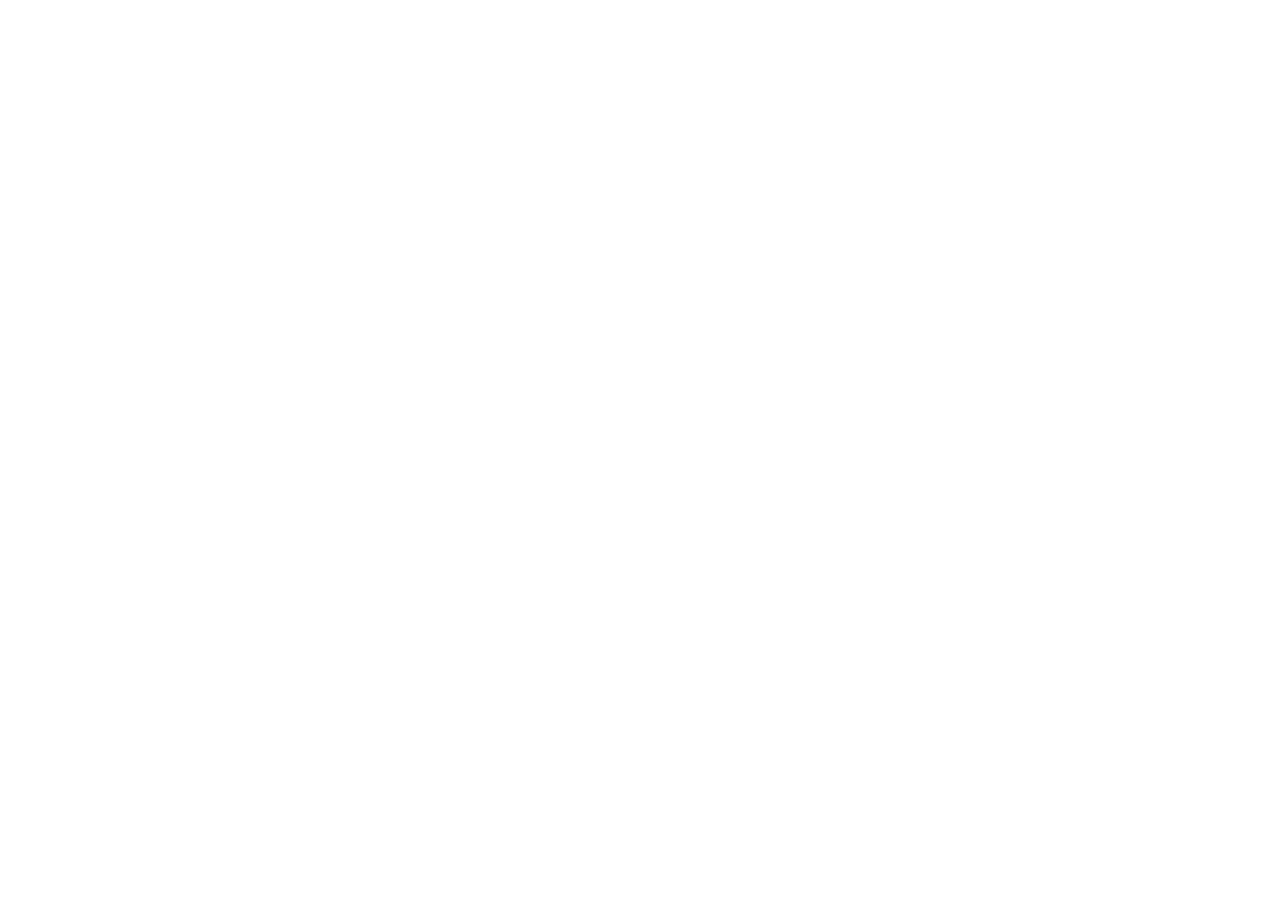
==== html/index.html @ 3c963a7b "start new project" ====
<!doctype html>
<html lang="en">
<head>
    <meta charset="UTF-8">
    <meta name="viewport"
          content="width=device-width, user-scalable=no, initial-scale=1.0, maximum-scale=1.0, minimum-scale=1.0">
    <meta http-equiv="X-UA-Compatible" content="ie=edge">
    <title>New pages</title>
    <link rel="stylesheet" href="../css/style.css">
</head>
<body>

</body>
</html>
---- css/style.css ----
*,
*::before,
*::after {
  box-sizing: border-box;
}

ul[class],
ol[class] {
  padding: 0;
}

body,
h1,
h2,
h3,
h4,
p,
ul[class],
ol[class],
li,
figure,
figcaption,
blockquote,
dl,
dd {
  margin: 0;
}

body {
  min-height: 100vh;
  scroll-behavior: smooth;
  text-rendering: optimizeSpeed;
  line-height: 1.5;
}

ul[class],
ol[class] {
  list-style: none;
}

a:not([class]) {
  text-decoration-skip-ink: auto;
}

img {
  max-width: 100%;
  display: block;
}

article > * + * {
  margin-top: 1em;
}

input,
button,
textarea,
select {
  font: inherit;
}

@media (prefers-reduced-motion: reduce) {
  * {
    animation-duration: 0.01ms !important;
    animation-iteration-count: 1 !important;
    transition-duration: 0.01ms !important;
    scroll-behavior: auto !important;
  }
}
.container {
  max-width: 1235px;
  padding: 0 15px;
}

/*# sourceMappingURL=style.css.map */
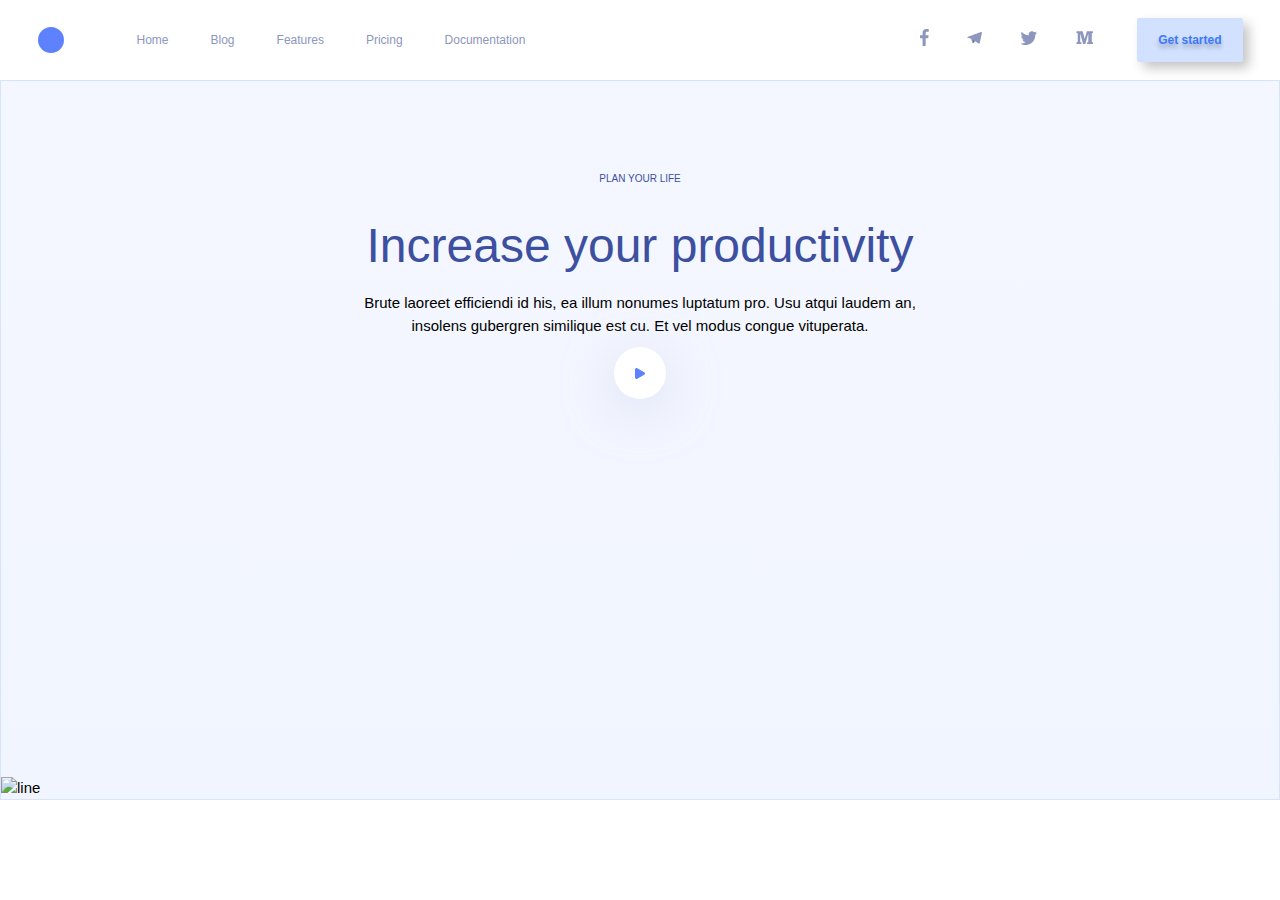
==== commit 7dff1744: "update first section" ====
--- a/html/index.html
+++ b/html/index.html
@@ -9,6 +9,113 @@
     <link rel="stylesheet" href="../css/style.css">
 </head>
 <body>
+<header class="header">
+    <div class="container-lg">
+        <div class="row">
+            <div class="col header__navigation d-flex align-items-center">
+                <div class="header__navigation-logo d-flex align-items-center">
+                    <a href="#"></a>
+                </div>
+                <label for="media-menu-btn"> <a class="burger">Menu click</a></label>
+                <input class="header__media-menu-btn" id="media-menu-btn" type="checkbox">
+                <nav>
+                    <ul class="header__navigation-list d-flex">
+                        <li><a href="#" class="header__navigation-link">Home</a></li>
+                        <li><a href="#" class="header__navigation-link">Blog</a></li>
+                        <li><a href="#" class="header__navigation-link">Features</a></li>
+                        <li><a href="#" class="header__navigation-link">Pricing</a></li>
+                        <li><a href="#" class="header__navigation-link">Documentation</a></li>
+                        <li class="hidden-desktop header__navigation-link"><a href="#">Get started</a></li>
+                    </ul>
+                </nav>
+            </div>
+            <div class="col header__social d-flex justify-content-end align-items-center">
+                <div class="header__social-icons">
+                    <ul class="d-flex align-items-center">
+                        <li>
+                            <a href="#">
+                                <svg width="9" height="17" viewBox="0 0 9 17" fill="none"
+                                     xmlns="http://www.w3.org/2000/svg">
+                                    <path d="M5.65597 17V9.24548H8.22501L8.60969 6.2234H5.65597V4.294C5.65597 3.41904 5.89578 2.82278 7.13417 2.82278L8.71368 2.82208V0.119112C8.44051 0.0822826 7.5029 -1.65981e-08 6.41206 -1.65981e-08C4.13475 -1.65981e-08 2.57564 1.40836 2.57564 3.9947V6.2234H-2.3404e-08V9.24548H2.57564V17H5.65597Z"
+                                          fill="currentColor"/>
+                                </svg>
+                            </a>
+                        </li>
+                        <li>
+                            <a href="#">
+                                <svg width="15" height="13" viewBox="0 0 15 13" fill="none"
+                                     xmlns="http://www.w3.org/2000/svg">
+                                    <path d="M5.81972 12.0232C5.38191 12.0232 5.4563 11.8651 5.3053 11.4664L4.01782 7.41344L13.9283 1.78983"
+                                          fill="currentColor"/>
+                                    <path d="M5.81982 12.0232C6.15768 12.0232 6.30696 11.8754 6.49554 11.7L8.29744 10.0241L6.04979 8.72772"
+                                          fill="#70788E"/>
+                                    <path d="M6.04945 8.72806L11.4957 12.5768C12.1172 12.9048 12.5657 12.735 12.7205 12.0249L14.9374 2.03246C15.1644 1.16206 14.5906 0.76729 13.996 1.02547L0.978404 5.82666C0.0898302 6.16756 0.0950105 6.64173 0.816436 6.85301L4.15705 7.85032L11.8909 3.18335C12.256 2.97158 12.5911 3.08543 12.3161 3.31891"
+                                          fill="currentColor"/>
+                                </svg>
+                            </a>
+                        </li>
+                        <li>
+                            <a href="#">
+                                <svg width="18" height="14" viewBox="0 0 18 14" fill="none"
+                                     xmlns="http://www.w3.org/2000/svg">
+                                    <path fill-rule="evenodd" clip-rule="evenodd"
+                                          d="M17.0328 1.84041C16.4253 2.11761 15.7726 2.30417 15.0877 2.38898C15.7868 1.95807 16.3239 1.27594 16.5767 0.46342C15.9222 0.862259 15.1973 1.15191 14.4257 1.308C13.8081 0.631966 12.9276 0.210602 11.9535 0.210602C10.0832 0.210602 8.56631 1.76885 8.56631 3.69017C8.56631 3.96313 8.59598 4.22867 8.65402 4.48334C5.83853 4.33759 3.3424 2.95159 1.67204 0.847419C1.38053 1.36154 1.2135 1.95887 1.2135 2.59648C1.2135 3.80359 1.81147 4.86853 2.72005 5.49303C2.16541 5.47448 1.64276 5.31812 1.18615 5.05709V5.10081C1.18615 6.7876 2.35476 8.19347 3.90258 8.51347C3.61882 8.59297 3.31957 8.63537 3.01181 8.63537C2.79357 8.63537 2.581 8.61417 2.37462 8.57309C2.80543 9.95591 4.05659 10.9619 5.53864 10.99C4.37931 11.9228 2.91868 12.4793 1.33113 12.4793C1.05768 12.4793 0.788618 12.4634 0.523682 12.4308C2.02249 13.4183 3.80327 13.9944 5.71599 13.9944C11.946 13.9944 15.3531 8.69155 15.3531 4.09365C15.3531 3.94259 15.3498 3.79286 15.3433 3.64313C16.0053 3.15286 16.5798 2.53937 17.0338 1.84107"
+                                          fill="currentColor"/>
+                                </svg>
+                            </a>
+                        </li>
+                        <li>
+                            <a href="#">
+                                <svg width="17" height="14" viewBox="0 0 17 14" fill="none"
+                                     xmlns="http://www.w3.org/2000/svg">
+                                    <path d="M17.0001 2.10651H16.3472C16.1047 2.10651 15.7619 2.45072 15.7619 2.67109V10.6583C15.7619 10.8789 16.1047 11.1796 16.3472 11.1796H17.0001V13.0755H11.084V11.1796H12.3223V2.78361H12.2616L9.36999 13.0755H7.13129L4.277 2.78361H4.20477V11.1796H5.44303V13.0755H0.48999V11.1796H1.12422C1.38542 11.1796 1.72825 10.8789 1.72825 10.6583V2.67109C1.72825 2.45072 1.38542 2.10651 1.12422 2.10651H0.48999V0.210635H6.68355L8.717 7.65872H8.77295L10.8252 0.210635H17.0001V2.10651Z"
+                                          fill="currentColor"/>
+                                </svg>
+                            </a>
+                        </li>
+                    </ul>
+                </div>
+                <div class="header__social-cta">
+                    <a href="#">Get started</a>
+                </div>
+            </div>
+        </div>
+    </div>
+</header>
+<main>
+    <section class="chart">
+        <div class="chart__clouds-bg">
+            <div class="container-lg-x">
+                <div class="container-sm ">
+                    <div class="row">
+                        <div class="col d-flex flex-direction-colum align-items-center">
+                        <h3 class="chart__description">PLAN YOUR LIFE</h3>
+                        <h1 class="chart__title"><span class="chart__title-span">Increase your </span>productivity</h1>
+                        <p class="chart__description-text">Brute laoreet efficiendi id his, ea illum nonumes luptatum pro. Usu atqui laudem an, insolens
+                            gubergren similique est cu. Et vel modus congue vituperata.</p>
+                        <a href="#" class="row chart__button-play justify-content-center">
+                            <svg width="10" height="11" viewBox="0 0 10 11" fill="none"
+                                 xmlns="http://www.w3.org/2000/svg">
+                                <path d="M9.23077 4.17675C10.2564 4.76486 10.2564 6.23514 9.23077 6.82325L2.30769 10.793C1.28205 11.3811 0 10.646 0 9.46976V1.53024C0 0.354015 1.28205 -0.381125 2.30769 0.206988L9.23077 4.17675Z"
+                                      fill="#5E81FF"/>
+                            </svg>
+                        </a>
+                    </div>
+                </div>
+                </div>
+            </div>
+            <div class="chart__clouds-bg-line">
+                <img src="../assets/img/gradient.png" alt="line">
+            </div>
+        </div>
+    </section>
 
+
+</main>
+
+
+<footer>
+
+</footer>
 </body>
 </html>--- a/css/style.css
+++ b/css/style.css
@@ -1,3 +1,59 @@
+@font-face {
+  font-family: "Roboto";
+  src: local("Roboto Bold"), local("Roboto-Bold"), url("../fonts/Roboto-Bold.woff2") format("woff2"), url("../fonts/Roboto-Bold.woff") format("woff"), url("../fonts/Roboto-Bold.ttf") format("truetype");
+  font-weight: bold;
+  font-style: normal;
+  font-display: swap;
+}
+@font-face {
+  font-family: "Open Sans";
+  src: local("Open Sans Bold"), local("OpenSans-Bold"), url("../fonts/OpenSans-Bold.woff2") format("woff2"), url("../fonts/OpenSans-Bold.woff") format("woff"), url("../fonts/OpenSans-Bold.ttf") format("truetype");
+  font-weight: bold;
+  font-style: normal;
+  font-display: swap;
+}
+@font-face {
+  font-family: "Quicksand";
+  src: local("Quicksand Bold"), local("Quicksand-Bold"), url("../fonts/Quicksand-Bold.woff2") format("woff2"), url("../fonts/Quicksand-Bold.woff") format("woff"), url("../fonts/Quicksand-Bold.ttf") format("truetype");
+  font-weight: bold;
+  font-style: normal;
+  font-display: swap;
+}
+@font-face {
+  font-family: "Roboto";
+  src: local("Roboto Medium"), local("Roboto-Medium"), url("../fonts/Roboto-Medium.woff2") format("woff2"), url("../fonts/Roboto-Medium.woff") format("woff"), url("../fonts/Roboto-Medium.ttf") format("truetype");
+  font-weight: 500;
+  font-style: normal;
+  font-display: swap;
+}
+@font-face {
+  font-family: "Open Sans";
+  src: local("Open Sans SemiBold"), local("OpenSans-SemiBold"), url("../fonts/OpenSans-SemiBold.woff2") format("woff2"), url("../fonts/OpenSans-SemiBold.woff") format("woff"), url("../fonts/OpenSans-SemiBold.ttf") format("truetype");
+  font-weight: 600;
+  font-style: normal;
+  font-display: swap;
+}
+@font-face {
+  font-family: "Quicksand";
+  src: local("Quicksand Medium"), local("Quicksand-Medium"), url("../fonts/Quicksand-Medium.woff2") format("woff2"), url("../fonts/Quicksand-Medium.woff") format("woff"), url("../fonts/Quicksand-Medium.ttf") format("truetype");
+  font-weight: 500;
+  font-style: normal;
+  font-display: swap;
+}
+@font-face {
+  font-family: "Quicksand";
+  src: local("Quicksand Regular"), local("Quicksand-Regular"), url("../fonts/Quicksand-Regular.woff2") format("woff2"), url("../fonts/Quicksand-Regular.woff") format("woff"), url("../fonts/Quicksand-Regular.ttf") format("truetype");
+  font-weight: normal;
+  font-style: normal;
+  font-display: swap;
+}
+@font-face {
+  font-family: "Quicksand";
+  src: local("Quicksand Light"), local("Quicksand-Light"), url("../Quicksand-Light.woff2") format("woff2"), url("../Quicksand-Light.woff") format("woff"), url("../Quicksand-Light.ttf") format("truetype");
+  font-weight: 300;
+  font-style: normal;
+  font-display: swap;
+}
 *,
 *::before,
 *::after {
@@ -66,9 +122,305 @@
     scroll-behavior: auto !important;
   }
 }
-.container {
+body {
+  font-family: "Roboto", sans-serif;
+  font-weight: 400;
+  font-size: 15px;
+}
+
+.container-lg,
+.container-md,
+.container-lg-x,
+.container-sm {
+  padding: 0 15px;
+  margin: 0 auto;
+  width: 100%;
+}
+
+.container-lg {
   max-width: 1235px;
-  padding: 0 15px;
+}
+
+.container-lg-x {
+  max-width: 1255px;
+}
+
+.container-md {
+  max-width: 920px;
+}
+
+.container-sm {
+  max-width: 611px;
+}
+
+.row {
+  display: flex;
+  align-items: center;
+}
+
+.col {
+  width: 100%;
+}
+
+.d-flex {
+  display: flex;
+}
+
+a {
+  color: #8D96BD;
+  text-decoration: none;
+}
+
+.unstyled {
+  padding: 0;
+  margin: 0;
+  list-style: none;
+}
+
+.justify-content-end {
+  justify-content: flex-end;
+}
+
+.justify-content-center {
+  justify-content: center;
+}
+
+.align-items-center {
+  align-items: center;
+}
+
+.flex-direction-colum {
+  flex-direction: column;
+  gap: 10px;
+}
+
+.header {
+  padding: 18px 0;
+  font-family: "Quicksand", sans-serif;
+  font-size: 12px;
+}
+.header__navigation {
+  gap: 73px;
+}
+.header__navigation-logo a {
+  display: inline-block;
+  width: 26px;
+  height: 26px;
+  background-color: #5E81FE;
+  border-radius: 50%;
+  position: relative;
+  top: 0;
+  transition: top ease 0.5s;
+}
+.header__navigation-logo a:hover {
+  width: 27px;
+  height: 27px;
+  box-shadow: 10px 5px 5px #8D96BD;
+  transform: scale(1.3);
+  transition: 0.9s;
+  top: -10px;
+}
+.header__navigation nav ul {
+  gap: 42px;
+}
+.header__navigation nav a:hover {
+  color: #5E81FE;
+  font-weight: 700;
+}
+.header__navigation nav a:active {
+  color: #D8E3FE;
+}
+.header__navigation-logo, .header__navigation-link {
+  position: relative;
+}
+.header__navigation-logo::after, .header__navigation-link::after {
+  content: "";
+  position: absolute;
+  left: 0;
+  bottom: -5px;
+  width: 100%;
+  height: 2px;
+  background-color: #5E81FE;
+  transform: scaleX(0);
+  transform-origin: right;
+  transition: 0.9s;
+}
+.header__navigation-logo:hover::after, .header__navigation-link:hover::after {
+  transform: scaleX(1);
+  transform-origin: left;
+}
+.header__social {
+  gap: 44px;
+}
+.header__social-icons a {
+  width: 18px;
+  height: 17px;
+}
+.header__social-icons a:hover {
+  color: #5E81FE;
+  box-shadow: 7px -7px 14px 4px #D8E3FE;
+}
+.header__social-icons a:active {
+  color: #D8E3FE;
+}
+.header__social-icons ul {
+  gap: 38px;
+}
+.header__social-cta a {
+  display: inline-block;
+  border-radius: 2px;
+  padding: 13px 21px;
+  color: #3A79FF;
+  background-color: #D2E1FF;
+  text-shadow: 0 4px 4px rgba(0, 0, 0, 0.25);
+  font-weight: 700;
+  box-shadow: 6px 6px 12px #c5c5c5, -6px -6px 12px #fff;
+}
+.header__social-cta a:hover {
+  color: #fff;
+  background-color: #4C85FF;
+}
+.header__social-cta a:active {
+  color: #8D96BD;
+  text-shadow: none;
+  background-color: #D2E1FF;
+  box-shadow: 4px 4px 12px #c5c5c5, -4px -4px 12px #fff;
+}
+
+.header__media-menu-btn {
+  display: none;
+}
+.header .burger {
+  font-size: 20px;
+  font-weight: 600;
+  display: inline-block;
+  width: 140px;
+  height: 35px;
+  text-align: center;
+}
+.header .burger:hover,
+.header .burger:active {
+  color: #5E81FE;
+  border-radius: 15px;
+  box-shadow: 6px 6px 12px #c5c5c5, -6px -6px 12px #fff;
+  background-color: #D2E1FF;
+  border: 1px solid #999999;
+}
+@media (min-width: 875px) {
+  .header [for=media-menu-btn] {
+    display: none;
+  }
+  .header .hidden-desktop {
+    display: none;
+  }
+}
+@media (max-width: 875px) {
+  .header .container-lg {
+    max-width: 576px;
+  }
+  .header {
+    position: relative;
+    min-height: 83px;
+    max-height: 83px;
+  }
+  .header__social-cta {
+    display: none;
+  }
+  .header__navigation nav {
+    display: none;
+    position: absolute;
+    top: 83px;
+    width: 100%;
+    left: 0;
+    background: linear-gradient(101.48deg, #E9EFFF 41.56%, #E0E9FF 81.53%);
+  }
+  .header__navigation nav ul {
+    flex-direction: column;
+    gap: 15px;
+  }
+  .header__navigation nav a {
+    display: block;
+    padding: 5px 0;
+    margin-bottom: 5px;
+    text-align: center;
+    font-size: 22px;
+  }
+  .header__navigation nav a:hover {
+    background: linear-gradient(10deg, #EAF0FF 0%, #F6F9FF 100%);
+    border-left: 1px solid #5E81FE;
+    border-right: 1px solid #5E81FE;
+  }
+  .header__media-menu-btn:checked + nav {
+    display: initial;
+  }
+}
+@media (max-width: 576px) {
+  .header .container-lg {
+    max-width: 320px;
+  }
+  .header .row {
+    flex-direction: column;
+    gap: 10px;
+  }
+  .header__social-icons ul {
+    gap: 10px;
+  }
+}
+
+.chart {
+  height: 80vh;
+  border: 1px solid #D8E3FE;
+  background: linear-gradient(180deg, #F4F7FF 0%, #F1F5FF 100%);
+  position: relative;
+}
+.chart__clouds-bg {
+  background-image: url("/assets/img/clouds_bg.svg");
+  background-size: cover;
+  position: absolute;
+  width: 100%;
+  height: 100%;
+}
+.chart__clouds-bg .container-lg-x {
+  height: 80vh;
+}
+.chart__clouds-bg .container-lg-x .container-sm {
+  text-align: center;
+}
+.chart__clouds-bg-line {
+  object-fit: cover;
+  position: absolute;
+  bottom: 0;
+}
+.chart__description {
+  padding: 92px 0 16px;
+  font-weight: 500;
+  font-size: 10px;
+  line-height: 11px;
+  color: #3D4F9F;
+}
+.chart__title {
+  font-family: "Quicksand", sans-serif;
+  color: #3D4F9F;
+  font-weight: 500;
+  font-size: 48px;
+}
+.chart__title-span {
+  font-size: 48px;
+  font-weight: 300;
+}
+.chart__button-play {
+  width: 52px;
+  height: 52px;
+  background: #fff;
+  border-radius: 50%;
+  box-shadow: 0 10px 50px rgba(201, 209, 231, 0.6);
+}
+.chart__button-play:active {
+  box-shadow: 0 10px 50px #5E81FE;
+}
+.chart__button-play:hover {
+  transition: 0.4s;
+  scale: 1.1;
 }
 
 /*# sourceMappingURL=style.css.map */
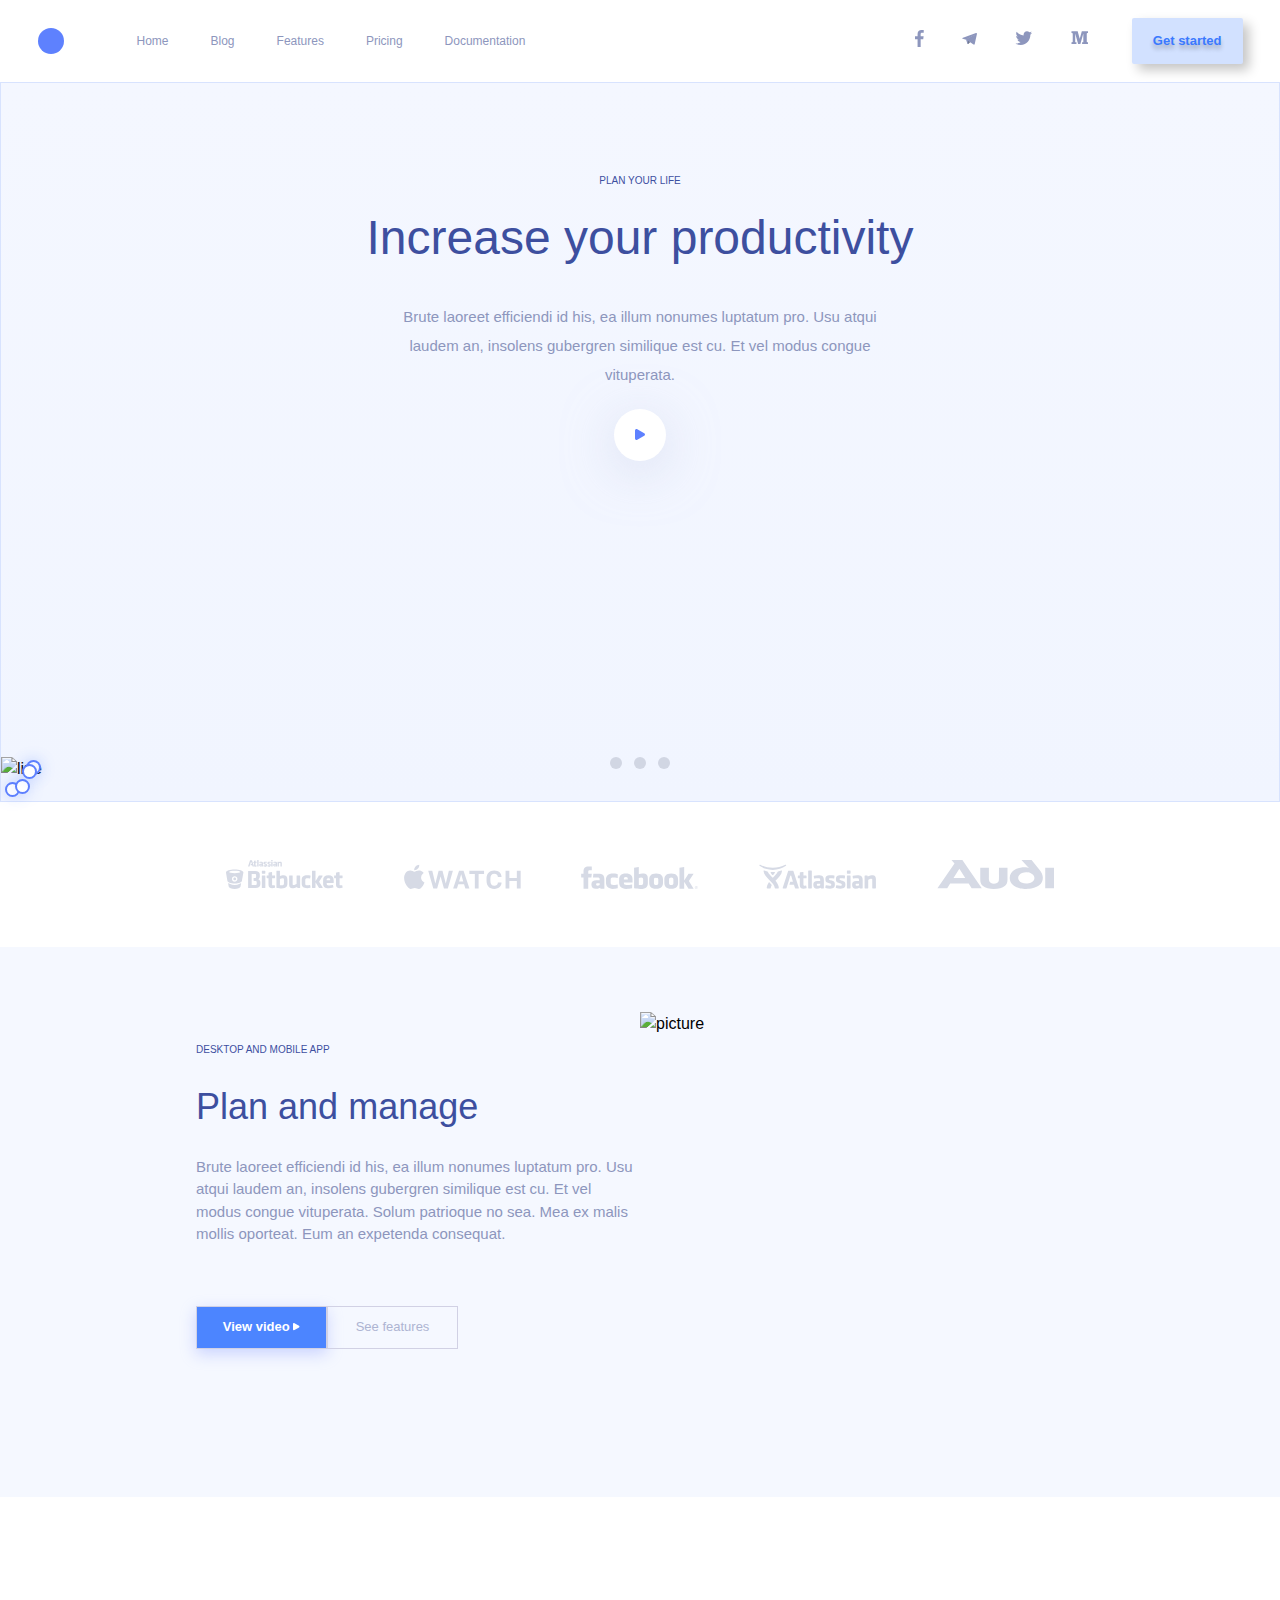
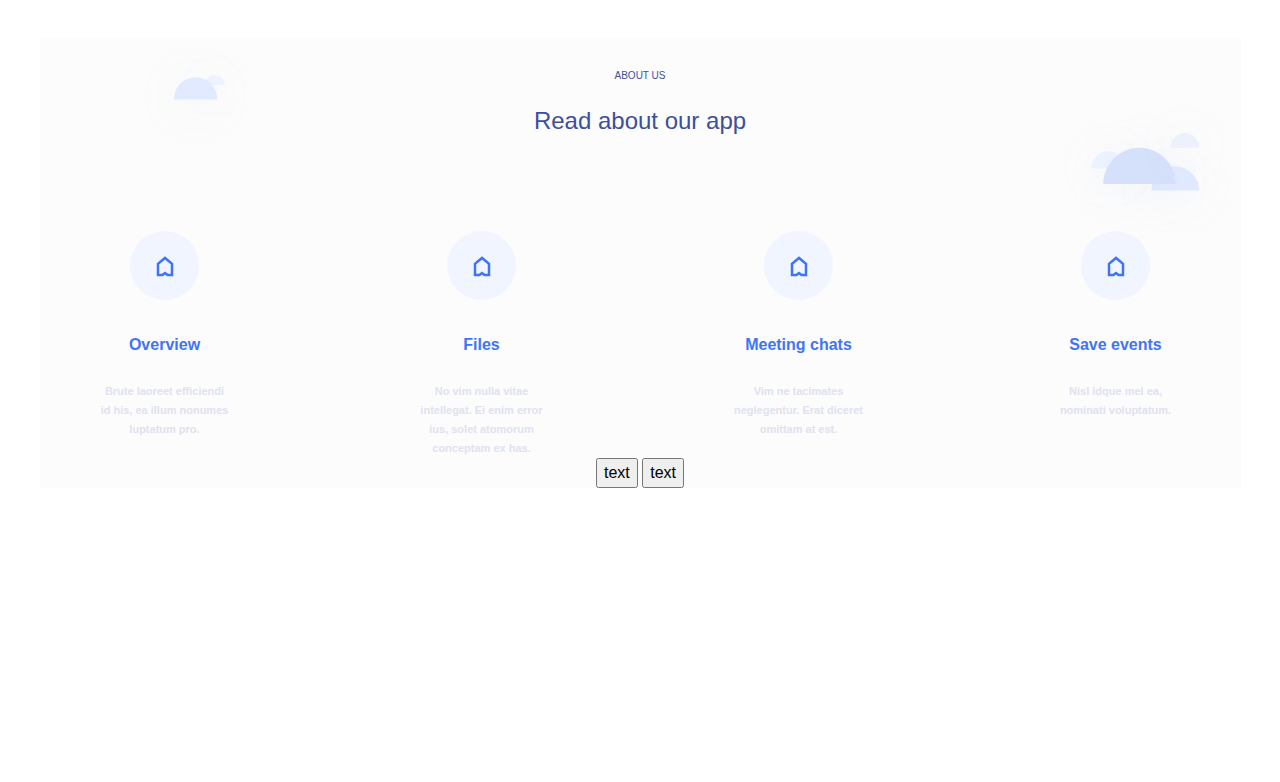
==== commit 46743c52: "update section" ====
--- a/html/index.html
+++ b/html/index.html
@@ -5,16 +5,17 @@
     <meta name="viewport"
           content="width=device-width, user-scalable=no, initial-scale=1.0, maximum-scale=1.0, minimum-scale=1.0">
     <meta http-equiv="X-UA-Compatible" content="ie=edge">
-    <title>New pages</title>
+    <title>New pages scss</title>
     <link rel="stylesheet" href="../css/style.css">
+    <link rel="short icon" href="../assets/img/Ellipse%202.2.svg">
 </head>
 <body>
 <header class="header">
-    <div class="container-lg">
+    <div class="container-first">
         <div class="row">
             <div class="col header__navigation d-flex align-items-center">
                 <div class="header__navigation-logo d-flex align-items-center">
-                    <a href="#"></a>
+                    <a href="#" title="logo big blue ellipse"></a>
                 </div>
                 <label for="media-menu-btn"> <a class="burger">Menu click</a></label>
                 <input class="header__media-menu-btn" id="media-menu-btn" type="checkbox">
@@ -33,7 +34,7 @@
                 <div class="header__social-icons">
                     <ul class="d-flex align-items-center">
                         <li>
-                            <a href="#">
+                            <a href="#" title="facebook">
                                 <svg width="9" height="17" viewBox="0 0 9 17" fill="none"
                                      xmlns="http://www.w3.org/2000/svg">
                                     <path d="M5.65597 17V9.24548H8.22501L8.60969 6.2234H5.65597V4.294C5.65597 3.41904 5.89578 2.82278 7.13417 2.82278L8.71368 2.82208V0.119112C8.44051 0.0822826 7.5029 -1.65981e-08 6.41206 -1.65981e-08C4.13475 -1.65981e-08 2.57564 1.40836 2.57564 3.9947V6.2234H-2.3404e-08V9.24548H2.57564V17H5.65597Z"
@@ -42,7 +43,7 @@
                             </a>
                         </li>
                         <li>
-                            <a href="#">
+                            <a href="#" title="telegram">
                                 <svg width="15" height="13" viewBox="0 0 15 13" fill="none"
                                      xmlns="http://www.w3.org/2000/svg">
                                     <path d="M5.81972 12.0232C5.38191 12.0232 5.4563 11.8651 5.3053 11.4664L4.01782 7.41344L13.9283 1.78983"
@@ -55,7 +56,7 @@
                             </a>
                         </li>
                         <li>
-                            <a href="#">
+                            <a href="#" title="twitter">
                                 <svg width="18" height="14" viewBox="0 0 18 14" fill="none"
                                      xmlns="http://www.w3.org/2000/svg">
                                     <path fill-rule="evenodd" clip-rule="evenodd"
@@ -65,7 +66,7 @@
                             </a>
                         </li>
                         <li>
-                            <a href="#">
+                            <a href="#" title="Big m">
                                 <svg width="17" height="14" viewBox="0 0 17 14" fill="none"
                                      xmlns="http://www.w3.org/2000/svg">
                                     <path d="M17.0001 2.10651H16.3472C16.1047 2.10651 15.7619 2.45072 15.7619 2.67109V10.6583C15.7619 10.8789 16.1047 11.1796 16.3472 11.1796H17.0001V13.0755H11.084V11.1796H12.3223V2.78361H12.2616L9.36999 13.0755H7.13129L4.277 2.78361H4.20477V11.1796H5.44303V13.0755H0.48999V11.1796H1.12422C1.38542 11.1796 1.72825 10.8789 1.72825 10.6583V2.67109C1.72825 2.45072 1.38542 2.10651 1.12422 2.10651H0.48999V0.210635H6.68355L8.717 7.65872H8.77295L10.8252 0.210635H17.0001V2.10651Z"
@@ -76,7 +77,7 @@
                     </ul>
                 </div>
                 <div class="header__social-cta">
-                    <a href="#">Get started</a>
+                    <a href="#" title="get started">Get started</a>
                 </div>
             </div>
         </div>
@@ -85,32 +86,198 @@
 <main>
     <section class="chart">
         <div class="chart__clouds-bg">
-            <div class="container-lg-x">
-                <div class="container-sm ">
-                    <div class="row">
+            <div class="container-second">
+                <div class="container-second-wrap ">
+                    <div class="row justify-content-center">
                         <div class="col d-flex flex-direction-colum align-items-center">
-                        <h3 class="chart__description">PLAN YOUR LIFE</h3>
-                        <h1 class="chart__title"><span class="chart__title-span">Increase your </span>productivity</h1>
-                        <p class="chart__description-text">Brute laoreet efficiendi id his, ea illum nonumes luptatum pro. Usu atqui laudem an, insolens
-                            gubergren similique est cu. Et vel modus congue vituperata.</p>
-                        <a href="#" class="row chart__button-play justify-content-center">
-                            <svg width="10" height="11" viewBox="0 0 10 11" fill="none"
-                                 xmlns="http://www.w3.org/2000/svg">
-                                <path d="M9.23077 4.17675C10.2564 4.76486 10.2564 6.23514 9.23077 6.82325L2.30769 10.793C1.28205 11.3811 0 10.646 0 9.46976V1.53024C0 0.354015 1.28205 -0.381125 2.30769 0.206988L9.23077 4.17675Z"
-                                      fill="#5E81FF"/>
-                            </svg>
-                        </a>
-                    </div>
-                </div>
+                            <h3 class="chart__description">PLAN YOUR LIFE</h3>
+                            <h2 class="chart__title"><span class="chart__title-span">Increase your </span>productivity
+                            </h2>
+                            <p class="chart__description-text">Brute laoreet efficiendi id his, ea illum nonumes
+                                luptatum pro. Usu atqui laudem an, insolens
+                                gubergren similique est cu. Et vel modus congue vituperata.</p>
+                            <a href="#" class="row chart__button-play justify-content-center">
+                                <svg width="10" height="11" viewBox="0 0 10 11" fill="none"
+                                     xmlns="http://www.w3.org/2000/svg">
+                                    <path d="M9.23077 4.17675C10.2564 4.76486 10.2564 6.23514 9.23077 6.82325L2.30769 10.793C1.28205 11.3811 0 10.646 0 9.46976V1.53024C0 0.354015 1.28205 -0.381125 2.30769 0.206988L9.23077 4.17675Z"
+                                          fill="#5E81FF"/>
+                                </svg>
+                            </a>
+                        </div>
+                        <div class="chart__clouds-bg-line-buttons">
+                            <button></button>
+                            <button></button>
+                            <button></button>
+                        </div>
+                    </div>
                 </div>
             </div>
             <div class="chart__clouds-bg-line">
                 <img src="../assets/img/gradient.png" alt="line">
-            </div>
-        </div>
-    </section>
-
-
+                <div class="chart__points">
+                    <div class="chart__points-dot one"></div>
+                    <div class="chart__points-dot two"></div>
+                    <div class="chart__points-dot three"></div>
+                    <div class="chart__points-dot four"></div>
+                </div>
+            </div>
+        </div>
+    </section>
+    <section class="partners">
+        <div class="container-third">
+            <div class="row">
+                <div class="d-flex col partners__icons">
+                    <a href="#">
+                        <svg width="117" height="29" viewBox="0 0 117 29" fill="none"
+                             xmlns="http://www.w3.org/2000/svg">
+                            <path fill-rule="evenodd" clip-rule="evenodd"
+                                  d="M14.9321 23.2004C14.7617 23.2004 14.677 23.2835 14.677 23.2835C14.677 23.2835 12.5431 24.9461 8.7024 24.9461C4.86351 24.9452 2.73231 23.2826 2.73231 23.2826C2.73231 23.2826 2.56199 23.2004 2.47729 23.2004C2.30607 23.2004 2.13484 23.2835 2.13484 23.532V23.6142C2.47638 25.3547 2.73231 26.5972 2.73231 26.7626C2.98732 28.006 5.5484 29 8.61952 29C11.6915 29 14.2517 28.006 14.5076 26.7626C14.5076 26.5972 14.7627 25.3547 15.0996 23.6142V23.532C15.1816 23.3657 15.0996 23.2004 14.9266 23.2004H14.9321ZM32.2531 19.1411C33.3624 18.561 33.7895 17.7323 33.7895 16.488V14.7485C33.7895 12.2634 32.2531 11.0218 29.0107 11.0218H22.5261C22.271 11.0218 22.0998 11.1881 22.0998 11.4375V27.6743C22.0998 27.9237 22.2701 28.09 22.5261 28.09H29.5226C32.5946 28.09 34.3861 26.5981 34.3861 24.0308V22.2886C34.3861 20.7984 33.6183 19.639 32.2531 19.1402V19.1411ZM38.909 15.4949H36.2677C36.0127 15.4949 35.8397 15.6612 35.8397 15.9106V27.6743C35.8397 27.922 36.0127 28.09 36.2677 28.09H38.9181C39.1731 28.09 39.3461 27.922 39.3461 27.6743V15.9097C39.3461 15.6621 39.1731 15.494 38.9181 15.494L38.909 15.4949ZM102.481 15.2473C98.9013 15.2473 97.1071 16.9868 97.1071 20.2174V23.4489C97.1071 26.7634 98.9013 28.3376 102.654 28.3376C104.193 28.3376 105.814 28.09 107.18 27.5912C107.351 27.509 107.521 27.3436 107.435 27.0942L107.009 25.2724C107.009 25.1884 106.924 25.023 106.839 25.023C106.753 24.9399 106.584 24.9399 106.497 24.9399C105.304 25.2715 104.109 25.4378 103 25.4378C101.037 25.4378 100.696 24.8576 100.696 23.532V23.1163H107.266C107.521 23.1163 107.694 22.9518 107.694 22.7033V20.3837C107.608 16.9037 105.987 15.2455 102.489 15.2455L102.481 15.2473ZM55.6398 25.3555C54.9567 25.3555 54.4467 25.3555 53.9367 25.2715V18.8864C54.7053 18.5504 55.729 18.2232 56.4959 18.2232C57.5205 18.2232 57.9477 18.6388 57.9477 19.5497V23.2729C57.9477 24.6817 57.6061 25.3449 55.6434 25.3449L55.6398 25.3555ZM116.306 25.6032C116.306 25.52 116.224 25.3555 116.139 25.2715C116.054 25.1831 115.884 25.1831 115.798 25.1831C115.286 25.2627 114.86 25.3511 114.518 25.3511C113.835 25.3511 113.58 25.1035 113.58 24.4402V18.2232H116.139C116.394 18.2232 116.564 18.0551 116.564 17.8075V15.9061C116.564 15.6585 116.394 15.4905 116.139 15.4905H113.579V12.5102C113.579 12.3422 113.492 12.2581 113.406 12.1759C113.321 12.0928 113.151 12.0928 113.065 12.0928L110.421 12.4288C110.166 12.4288 109.993 12.6764 109.993 12.8418V15.4931H108.545C108.29 15.4931 108.116 15.6594 108.116 15.9088V17.8128C108.116 18.0604 108.29 18.2285 108.545 18.2285H109.993V24.8541C109.993 27.0915 111.189 28.2501 113.663 28.2501C114.346 28.2501 115.539 28.0865 116.308 27.8344C116.479 27.7548 116.65 27.5868 116.563 27.3392L116.308 25.6005L116.306 25.6032ZM48.8163 25.6032C48.8163 25.52 48.7316 25.3555 48.646 25.2715C48.5613 25.1831 48.391 25.1831 48.3054 25.1831C47.8773 25.2627 47.3673 25.3511 47.0257 25.3511C46.3427 25.3511 46.0876 25.1035 46.0876 24.4402V18.2232H48.6469C48.9019 18.2232 49.075 18.0551 49.075 17.8075V15.9061C49.075 15.6585 48.9019 15.4905 48.6469 15.4905H46.0849V12.5102C46.0849 12.3422 45.9993 12.2581 45.9137 12.1759C45.8281 12.0928 45.6587 12.0928 45.5721 12.0928L42.9291 12.4288C42.6741 12.4288 42.5038 12.6764 42.5038 12.8418V15.4931H41.0484C40.7933 15.4931 40.6203 15.6594 40.6203 15.9088V17.8128C40.6203 18.0604 40.7915 18.2285 41.0484 18.2285H42.4983V24.8541C42.4983 27.0915 43.6914 28.2501 46.166 28.2501C46.849 28.2501 48.0422 28.0865 48.8072 27.8344C48.9802 27.7548 49.1487 27.5868 49.0622 27.3392L48.8072 25.6005L48.8163 25.6032ZM84.227 25.4378C84.227 25.3547 84.1414 25.1884 84.0567 25.1062C83.972 25.023 83.8017 25.023 83.7161 25.023C82.9483 25.1884 82.1805 25.2706 81.4118 25.2706C79.7059 25.2706 79.2788 24.8576 79.2788 23.4489V20.0529C79.2788 18.6432 79.7906 18.2294 81.4118 18.2294C81.8399 18.2294 82.778 18.3125 83.7161 18.477C83.8008 18.477 83.9711 18.477 84.0567 18.3947C84.1405 18.3125 84.2261 18.2294 84.2261 18.0631L84.5695 16.075C84.5695 15.8274 84.4829 15.6612 84.227 15.578C83.2042 15.2464 82.0093 15.1624 81.3271 15.1624C77.3161 15.1624 75.694 16.5721 75.694 20.0529V23.3657C75.694 26.8457 77.3152 28.2545 81.3244 28.2545C82.2625 28.2545 83.3718 28.0891 84.2252 27.8388C84.4802 27.7575 84.5667 27.5912 84.5667 27.3436L84.2243 25.4378H84.227ZM25.6919 25.1062H28.8504C30.2166 25.1062 30.7266 24.7745 30.7266 23.6974V22.4504C30.7266 21.3715 30.3022 20.9558 29.1054 20.9558H27.9943C27.7393 20.9558 27.5662 20.7878 27.5662 20.5402V18.4805C27.5662 18.2311 27.7393 18.0649 27.9943 18.0649H28.5918C29.7011 18.0649 30.1273 17.651 30.1273 16.657V15.1642C30.1273 14.584 29.9616 14.0039 28.5972 14.0039H25.6837V25.1062H25.6919ZM73.6439 15.4949H71.0026C70.7476 15.4949 70.5746 15.6612 70.5746 15.9106V24.029C69.6365 24.526 68.2703 25.023 67.5053 25.023C66.9069 25.023 66.6492 24.7754 66.6492 24.1944V15.9159C66.6492 15.6682 66.4761 15.5002 66.2211 15.5002H63.5717C63.3167 15.5002 63.1454 15.6682 63.1454 15.9159V24.5322C63.1454 27.0173 64.1673 28.3438 66.2147 28.3438C67.5809 28.3438 69.5427 27.8459 71.1638 27.1004L71.3342 27.7637C71.4225 27.9299 71.5937 28.0962 71.7622 28.0962H73.7267C73.9818 28.0962 74.153 27.9282 74.153 27.6805V15.9097C74.0674 15.7416 73.898 15.494 73.6411 15.494L73.6439 15.4949ZM8.70604 9.53077C3.92541 9.53077 0 10.7715 0 12.3457C0 12.7613 1.0237 18.6424 1.45086 20.9629C1.62117 22.0392 4.43818 23.5311 8.70331 23.5311C12.9694 23.5311 15.6998 22.0454 15.9558 20.9665C16.3747 18.6494 17.4039 12.7684 17.4039 12.3528C17.3128 10.7786 13.4785 9.53696 8.69693 9.53696L8.70604 9.53077ZM8.70604 21.6262C7.1714 21.6262 5.97647 20.4659 5.97647 18.9749C5.97647 17.4803 7.16957 16.3218 8.70513 16.3218C10.2407 16.3218 11.4356 17.4803 11.4356 18.9749C11.4356 20.381 10.2407 21.6191 8.70513 21.6191L8.70604 21.6262ZM96.5934 27.3427L93.0943 21.7093L96.5096 16.1644C96.5943 15.9963 96.5943 15.8354 96.5096 15.7487C96.4231 15.5869 96.2528 15.5011 96.0816 15.5011H93.1808C93.0096 15.5011 92.8383 15.5869 92.7527 15.7487L89.5104 21.222V11.1049C89.5104 10.8555 89.3373 10.6893 89.0823 10.6893H86.4365C86.1815 10.6893 86.0085 10.8555 86.0085 11.1049V27.5894C86.0085 27.8371 86.1815 28.0051 86.4365 28.0051H89.0814C89.3364 28.0051 89.5095 27.8371 89.5095 27.5894V22.2037L92.9194 27.8371C93.005 28.0051 93.1744 28.0873 93.2609 28.0873H96.1608C96.4158 28.0873 96.5889 27.9211 96.5889 27.6717C96.6727 27.5072 96.6727 27.4241 96.5889 27.3409L96.5934 27.3427ZM100.604 20.3032V19.8875C100.604 18.6494 101.2 18.1542 102.48 18.1542C103.931 18.1542 104.187 18.8175 104.187 19.8964V20.312H100.604V20.3032ZM8.70695 17.5696C9.45925 17.5696 10.0731 18.1692 10.0731 18.8962C10.0731 19.6302 9.45925 20.2227 8.70695 20.2227C7.95466 20.2227 7.3408 19.6302 7.3408 18.8962C7.3408 18.1692 7.95284 17.5696 8.70695 17.5696ZM57.4276 15.2526C56.148 15.2526 54.7828 15.5869 53.9303 15.9159V11.1934C53.9303 10.9457 53.7591 10.7777 53.5022 10.7777H50.8573C50.6023 10.7777 50.4293 10.9457 50.4293 11.1934V27.5983C50.4293 27.8459 50.6023 28.0139 50.7708 28.0139C52.392 28.2616 54.3547 28.4296 55.464 28.4296C60.4131 28.4296 61.4368 26.3584 61.4368 23.2914V19.7275C61.4368 16.7472 60.0707 15.2526 57.4267 15.2526H57.4276ZM36.2668 13.758C36.0118 13.758 35.8388 13.5918 35.8388 13.3424V11.1049C35.8388 10.8555 36.0118 10.6893 36.2668 10.6893H38.9126C39.1694 10.6893 39.3407 10.9387 39.3407 11.1049V13.3406C39.3407 13.5882 39.1694 13.7563 38.9126 13.7563H36.2668V13.758ZM8.70513 13.1743C5.63219 13.1743 3.15855 12.6791 3.15855 12.0158C3.15855 11.3526 5.63219 10.8555 8.70513 10.8555C11.7762 10.8555 14.2517 11.3526 14.2517 12.0141C14.2517 12.6773 11.7762 13.1752 8.70513 13.1752V13.1743ZM42.92 6.63006C42.4938 6.63006 41.8107 6.4638 41.4691 6.21441C41.3872 6.21441 41.3872 6.13305 41.3872 6.04992L41.5575 5.38665L41.6395 5.3044H41.8098C42.2378 5.39284 42.6622 5.47243 43.0885 5.47243C43.6076 5.47243 43.6076 5.31325 43.6076 5.05678C43.6076 4.8976 43.6076 4.72957 42.838 4.56154C41.6449 4.31392 41.4719 3.9867 41.4719 3.07581C41.4719 2.24805 41.7287 1.66968 43.2661 1.66968C43.6914 1.66968 44.2889 1.74927 44.6322 1.83417C44.6322 1.83417 44.7142 1.9173 44.7142 1.99954L44.6295 2.74241L44.5448 2.82554H44.3736C44.2224 2.82554 44.0402 2.8105 43.8544 2.79282L43.6932 2.7769C43.5074 2.75921 43.3253 2.74152 43.1759 2.74152C42.6641 2.74152 42.6641 2.82377 42.6641 3.07227C42.6641 3.40833 42.6641 3.40833 43.2615 3.57282C44.5402 3.90534 44.7097 4.15385 44.7097 5.14699C44.7097 6.05257 44.3727 6.63095 42.9519 6.63979H42.9191L42.92 6.63006ZM39.1631 6.63006C38.653 6.63006 38.0547 6.4638 37.4572 6.21441C37.3716 6.21441 37.3716 6.13305 37.3716 6.04992L37.5428 5.38665L37.6339 5.3044H37.8069C38.2323 5.39284 38.6594 5.47243 39.0857 5.47243C39.5957 5.47243 39.5957 5.31325 39.5957 5.05678C39.5957 4.8976 39.5957 4.72957 38.8288 4.56154C37.6357 4.31392 37.4627 3.9867 37.4627 3.07581C37.4627 2.24805 37.7204 1.66968 39.2569 1.66968C39.6831 1.66968 40.2806 1.74927 40.623 1.83417C40.7068 1.83417 40.7924 1.9173 40.7924 1.99954L40.7086 2.74594L40.6249 2.82819H40.5338C40.3853 2.82819 40.2032 2.8105 40.0174 2.79282L39.8571 2.77778C39.6713 2.76009 39.4891 2.74594 39.3379 2.74594C38.8188 2.74594 38.8188 2.82554 38.8188 3.07316C38.8188 3.40656 38.8188 3.40656 39.4181 3.57194C40.6977 3.90534 40.8689 4.15385 40.9536 5.1461C40.9536 6.05257 40.6167 6.63183 39.1959 6.64068H39.1631V6.63006ZM54.6097 1.74131C54.0969 1.74131 53.4139 1.90757 52.7317 2.15696L52.6461 1.90757C52.6461 1.82444 52.5614 1.82444 52.4758 1.82444H51.708C51.6224 1.82444 51.5368 1.90757 51.5368 1.98981V6.38244C51.5368 6.4638 51.6224 6.54693 51.708 6.54693H52.7317C52.8173 6.54693 52.902 6.4638 52.902 6.38156V3.3137C53.2436 3.14833 53.7554 2.98295 54.0969 2.98295C54.352 2.98295 54.4385 3.0652 54.4385 3.3137V6.38244C54.4385 6.4638 54.5232 6.54693 54.6088 6.54693H55.6289C55.7108 6.54693 55.8019 6.4638 55.8019 6.38156V3.14568C55.7108 2.15165 55.3738 1.73689 54.6088 1.73689L54.6097 1.74131ZM46.4173 1.82444H45.3927C45.308 1.82444 45.2233 1.90757 45.2233 1.98981V6.38244C45.2233 6.4638 45.308 6.54693 45.3936 6.54693H46.4228C46.5121 6.54693 46.5959 6.4638 46.5959 6.38156V1.98716C46.5959 1.90492 46.5121 1.82179 46.4228 1.82179L46.4173 1.82444ZM32.4234 0.00265309H31.3997C31.315 0.00265309 31.2294 0.0848987 31.2294 0.167144V6.38244C31.2294 6.4638 31.3113 6.54693 31.3933 6.54693H32.4225C32.5044 6.54693 32.59 6.4638 32.59 6.38156V0.165376C32.59 0.08313 32.5044 -1.30726e-08 32.4197 -1.30726e-08L32.4234 0.00265309ZM25.9387 0.250274C25.9387 0.167144 25.854 0.167144 25.7684 0.167144H24.2328C24.1472 0.167144 24.0616 0.250274 24.0616 0.250274L22.0943 6.29931V6.4638C22.0943 6.54693 22.1763 6.54693 22.261 6.54693H23.3722C23.4559 6.54693 23.5406 6.4638 23.5406 6.4638L24.9068 1.98893C24.9068 1.98893 24.9068 1.90757 25.0771 1.90757C25.1609 1.90757 25.2465 1.98981 25.2465 1.98981L25.8449 4.06187H24.9906C24.9032 4.06187 24.8175 4.14412 24.8175 4.14412L24.5625 4.96658V5.1293C24.5625 5.1293 24.6472 5.21243 24.7328 5.21243H26.181L26.5234 6.37271C26.5234 6.45407 26.609 6.45407 26.6946 6.45407H27.8058C27.8914 6.45407 27.8914 6.45407 27.9788 6.37006V6.20203L25.9387 0.24939V0.250274ZM34.7276 5.55291C35.1557 5.55291 35.4107 5.46978 35.581 5.38753V4.72426H34.7276C34.3861 4.72426 34.3014 4.88964 34.3014 5.13814C34.3014 5.46713 34.3852 5.55114 34.7203 5.55379H34.7276V5.55291ZM30.6319 5.55291C30.6319 5.46978 30.6319 5.46978 30.5472 5.46978H30.376C30.2057 5.55291 30.0344 5.55291 29.8641 5.55291C29.6091 5.55291 29.5226 5.46978 29.5226 5.22127V2.81846H30.4607C30.5472 2.81846 30.6319 2.73622 30.6319 2.65309V1.98981C30.6319 1.90757 30.5472 1.82444 30.4616 1.82444H29.5235V0.664156C29.5235 0.58191 29.5235 0.58191 29.4379 0.58191C29.4379 0.58191 29.3523 0.502318 29.2667 0.58191L28.2429 0.749939C28.1573 0.749939 28.0726 0.838375 28.0726 0.917968V1.90845H27.5608C27.4788 1.90845 27.3968 1.99512 27.3968 2.07648V2.82377C27.3968 2.90778 27.4843 2.9918 27.5699 2.9918H28.0827V5.47685C28.0827 6.30462 28.5089 6.71938 29.4488 6.71938C29.7038 6.71938 30.1301 6.63537 30.3869 6.55135C30.7275 6.38598 30.7275 6.38598 30.7275 6.30373L30.6419 5.55733L30.6319 5.55291ZM48.8063 5.55291C49.2344 5.55291 49.4894 5.46978 49.6597 5.38753V4.72426H48.8063C48.4657 4.72426 48.3801 4.88964 48.3801 5.13814C48.3801 5.46713 48.4638 5.55114 48.799 5.55379H48.8063V5.55291ZM34.9826 1.74131C34.4726 1.74131 33.8742 1.82444 33.448 1.90757C33.3624 1.90757 33.2777 1.98981 33.3624 2.07294L33.4535 2.73622C33.4535 2.81846 33.4535 2.81846 33.5427 2.81846H33.6274C34.0555 2.73622 34.4808 2.73622 34.8205 2.73622C35.5036 2.73622 35.6748 2.90159 35.6748 3.31547V3.73112H34.6457C33.621 3.73112 33.1948 4.14412 33.1948 5.0559C33.1948 5.96679 33.7066 6.4638 34.4744 6.4638C34.9845 6.4638 35.4125 6.29843 35.8388 6.13305V6.29843C35.8388 6.38156 35.9244 6.38156 36.0091 6.38156H36.7778C36.8597 6.38156 36.9508 6.29312 36.9508 6.21353V3.3933C36.9508 2.15077 36.4408 1.736 34.9908 1.736L34.9826 1.74131ZM48.9775 1.74131C48.4657 1.74131 47.8682 1.82444 47.441 1.90757C47.35 1.90757 47.268 1.98981 47.35 2.07294L47.4319 2.73622C47.4319 2.81846 47.4319 2.81846 47.5166 2.81846H47.6023C48.0303 2.73622 48.4556 2.73622 48.7954 2.73622C49.4784 2.73622 49.6515 2.90159 49.6515 3.31547V3.73112H48.6351C47.6123 3.73112 47.1851 4.14412 47.1851 5.0559C47.1851 5.96679 47.697 6.4638 48.4657 6.4638C48.9775 6.4638 49.4038 6.29843 49.8318 6.13305L49.9156 6.29843C49.9156 6.38156 50.0012 6.38156 50.0868 6.38156H50.8546C50.9402 6.38156 51.0249 6.29312 51.0249 6.21353V3.3933C50.9402 2.15077 50.4275 1.736 48.9775 1.736V1.74131ZM46.4183 0.00176874H45.3927C45.308 0.00176874 45.2233 0.0848987 45.2233 0.167144V0.995792C45.2233 1.07538 45.308 1.15498 45.3936 1.15498H46.4228C46.5121 1.15498 46.5959 1.07008 46.5959 0.986948V0.165376C46.5959 0.08313 46.5121 -1.30726e-08 46.4228 -1.30726e-08L46.4183 0.00176874Z"
+                                  fill="#D6DAE5"/>
+                        </svg>
+                    </a>
+                    <a href="#">
+                        <svg width="117" height="25" viewBox="0 0 117 25" fill="none"
+                             xmlns="http://www.w3.org/2000/svg">
+                            <path fill-rule="evenodd" clip-rule="evenodd"
+                                  d="M15.2126 6.51992C13.1534 6.37223 11.4065 7.63687 10.4329 7.63687C9.44383 7.63687 7.9192 6.55176 6.30258 6.58006C4.18049 6.61189 2.22325 7.77925 1.12942 9.6258C-1.07555 13.3428 0.566561 18.8488 2.71415 21.8627C3.76427 23.3378 5.01658 24.9969 6.66234 24.9368C8.24708 24.8757 8.84545 23.9401 10.7599 23.9401C12.6734 23.9401 13.2135 24.9368 14.8884 24.9049C16.5925 24.8757 17.6735 23.4033 18.7155 21.9202C19.9222 20.2107 20.4186 18.5561 20.4477 18.4659C20.4095 18.4535 17.1243 17.2269 17.0916 13.5524C17.0624 10.481 19.6745 9.00321 19.7938 8.93157C18.3102 6.81176 16.0196 6.57829 15.2126 6.51992ZM97.5088 18.5172V18.8426C97.5088 22.0502 95.0926 24.92 90.2436 24.92C85.4083 24.92 82.534 21.9724 82.534 16.821V14.6693C82.534 9.57097 85.422 6.53142 90.2564 6.53142C94.7956 6.53142 97.5088 9.31008 97.5088 12.7786V12.9607H93.8685C93.8685 11.2008 92.7136 9.63553 90.2828 9.63553C87.6907 9.63553 86.3874 11.3176 86.3874 14.6693V16.821C86.3874 20.2116 87.678 21.7902 90.3092 21.7902C92.9286 21.7902 93.8685 20.3549 93.8685 18.5172H97.5088ZM31.3087 19.5342H31.3624L34.6266 6.81883H38.481L41.7579 19.5342H41.8116L44.8481 6.81883H48.9038L43.8135 24.621H39.9582L36.5875 12.4522H36.5201L33.1484 24.621H29.3214L24.2174 6.81883H28.274L31.3087 19.5342ZM105.352 13.9654H112.846V6.81883H116.661V24.621H112.846V17.0306H105.352V24.621H101.552V6.81883H105.352V13.9654ZM80.0758 6.81883V9.89641H74.6103V24.621H70.8224V9.89641H65.3696V6.81883H80.0758ZM59.5398 6.81883L65.4361 24.6202H61.3659L60.0589 20.1338H54.26L52.9321 24.6202H49.1315L55.0415 6.81883H59.5398ZM59.2638 17.3958L57.2036 10.3271H57.1636L55.0715 17.3958H59.2638ZM13.8583 4.62473C12.9785 5.6046 11.5932 6.35012 10.2335 6.24842C10.0404 4.85467 10.7508 3.40077 11.5595 2.49165C12.4621 1.46756 13.984 0.700816 15.2427 0.653061C15.4048 2.07335 14.8155 3.50424 13.9412 4.52834L13.9002 4.57698L13.8583 4.62473Z"
+                                  fill="#D6DAE5"/>
+                        </svg>
+                    </a>
+                    <a href="#">
+                        <svg width="117" height="23" viewBox="0 0 117 23" fill="none"
+                             xmlns="http://www.w3.org/2000/svg">
+                            <path fill-rule="evenodd" clip-rule="evenodd"
+                                  d="M115.316 20.0765C116.111 20.0765 116.744 20.7044 116.744 21.4915C116.744 22.2874 116.111 22.9065 115.309 22.9065C114.515 22.9065 113.87 22.2874 113.87 21.4915C113.87 20.7044 114.515 20.0765 115.309 20.0765H115.316ZM23.3761 22.7172H19.4415L19.2739 21.7533C17.4761 22.7172 15.8731 22.8747 14.8166 22.8747C11.9295 22.8747 10.394 21.0069 10.394 18.421C10.394 15.3717 12.1863 14.2822 15.3923 14.2822H18.6528V13.6242C18.6528 12.0678 18.4707 11.6114 15.9934 11.6114H11.9696L12.3649 7.79098H16.7784C22.1921 7.79098 23.3797 9.45358 23.3797 13.6561V22.7172H23.3761ZM81.9931 16.7266C81.9931 19.8395 80.6689 22.8587 75.1259 22.8587C69.5775 22.8587 68.2278 19.8395 68.2278 16.7266V13.7197C68.2278 10.6068 69.5757 7.58758 75.1241 7.58758C80.6798 7.58758 82.0095 10.6068 82.0095 13.7215V16.7283L81.9931 16.7266ZM97.1083 16.7266C97.1083 19.8395 95.7822 22.8587 90.2411 22.8587C84.6908 22.8587 83.3411 19.8395 83.3411 16.7266V13.7197C83.3411 10.6068 84.689 7.58758 90.2393 7.58758C95.7767 7.58758 97.1064 10.6068 97.1064 13.7215V16.7283L97.1083 16.7266ZM115.309 20.2994C114.672 20.2994 114.143 20.83 114.143 21.4897C114.143 22.1619 114.672 22.6889 115.316 22.6889C115.963 22.7066 116.482 22.176 116.482 21.5039C116.482 20.8495 115.963 20.3153 115.316 20.3153H115.309V20.2994ZM7.24451 22.6872H2.52673V11.615H0.166016V7.79452H2.52491V5.50402C2.52491 2.39107 3.85463 0.537445 7.63979 0.537445H10.791V4.35789H8.82378C7.34834 4.35789 7.24998 4.88851 7.24998 5.88607L7.23176 7.79629H10.802L10.383 11.6167H7.23358V22.6889L7.24451 22.6872ZM115.038 22.3157H114.779V20.7363C114.925 20.7186 115.052 20.7009 115.253 20.7009C115.502 20.7009 115.664 20.7487 115.763 20.8176C115.861 20.8884 115.908 20.9945 115.908 21.1448C115.908 21.3518 115.77 21.4774 115.599 21.5287V21.541C115.737 21.5658 115.835 21.6896 115.872 21.9231C115.908 22.1672 115.945 22.2627 115.97 22.3122H115.697C115.661 22.2627 115.619 22.1176 115.588 21.9125C115.551 21.7091 115.442 21.6348 115.238 21.6348H115.056V22.314L115.038 22.3157ZM115.038 21.4402H115.225C115.438 21.4402 115.619 21.3642 115.619 21.1696C115.619 21.0316 115.517 20.8937 115.225 20.8937C115.141 20.8937 115.08 20.899 115.038 20.9061V21.4402ZM15.1136 18.3626C15.1136 19.1975 15.5216 19.6308 16.4178 19.6308C17.3832 19.6308 17.9515 19.3266 18.6546 19.0118V17.3403H16.5489C15.5507 17.3403 15.1136 17.5172 15.1136 18.3609V18.3626ZM60.1821 11.4009C59.2166 11.4009 58.5244 11.7016 57.8213 12.02V19.0595C58.4953 19.1214 58.8815 19.1214 59.5226 19.1214C61.836 19.1214 62.1493 18.0956 62.1493 16.6629V13.2952C62.1493 12.2411 61.785 11.3903 60.1821 11.3903V11.4009ZM75.1096 11.4009C73.503 11.4009 72.9474 12.2499 72.9474 13.2935V17.1493C72.9474 18.2105 73.503 19.0595 75.1096 19.0595C76.7125 19.0595 77.2699 18.2105 77.2699 17.1493V13.2935C77.2699 12.2393 76.7052 11.3886 75.1023 11.3886L75.1096 11.4009ZM36.7534 11.8785C34.3053 11.4717 33.6022 11.3833 32.4255 11.3833C30.3088 11.3833 29.6695 11.8307 29.6695 13.5765V16.8663C29.6695 18.6085 30.307 19.0595 32.4255 19.0595C33.604 19.0595 34.3053 18.9711 36.7534 18.5643V22.2857C34.6095 22.7544 33.2124 22.8764 32.032 22.8764C26.9645 22.8764 24.9499 20.2941 24.9499 16.5621V13.8913C24.9499 10.1522 26.9645 7.56459 32.032 7.56459C33.2124 7.56459 34.6095 7.6884 36.7534 8.15711V11.8785ZM51.5261 16.5656H42.8702V16.8663C42.8702 18.6085 43.5077 19.0595 45.6243 19.0595C47.5278 19.0595 48.6845 18.9711 51.129 18.5643V22.2857C48.7738 22.7544 47.546 22.8764 45.2327 22.8764C40.1688 22.8764 38.1651 20.2941 38.1651 16.5621V13.5022C38.1651 10.2354 39.6588 7.55928 44.8502 7.55928C50.0507 7.55928 51.5352 10.2035 51.5352 13.5022V16.5621L51.5261 16.5656ZM90.2228 11.4009C88.6199 11.4009 88.0643 12.2499 88.0643 13.2988V17.1599C88.0643 18.2211 88.6199 19.0701 90.2228 19.0701C91.8258 19.0701 92.3905 18.2211 92.3905 17.1599V13.297C92.3905 12.2411 91.8258 11.3903 90.2228 11.3903V11.4009ZM112.622 22.6854H107.509L103.181 15.6813V22.6854H98.4635V1.67827L103.181 0.917721V14.4396L107.507 7.78921H112.608L107.881 15.041L112.604 22.6819L112.622 22.6854ZM44.8374 11.0118C43.2345 11.0118 42.8702 11.8608 42.8702 12.922V13.511H46.8047V12.9167C46.8047 11.8732 46.4404 11.0171 44.8374 11.0171V11.0118ZM66.8707 16.6364C66.8707 20.2446 65.796 22.88 59.3478 22.88C57.0235 22.88 55.6573 22.6783 53.089 22.2963V1.67473L57.8068 0.914183V8.12527C58.8268 7.75738 60.1474 7.57166 61.3497 7.57166C66.0674 7.57166 66.8507 9.62338 66.8507 12.9185V16.6505L66.8707 16.6364Z"
+                                  fill="#D6DAE5"/>
+                        </svg>
+                    </a>
+                    <a href="#">
+                        <svg width="117" height="25" viewBox="0 0 117 25" fill="none"
+                             xmlns="http://www.w3.org/2000/svg">
+                            <path fill-rule="evenodd" clip-rule="evenodd"
+                                  d="M82.2614 16.4009C80.5674 15.9764 80.5674 15.9587 80.5674 15.0567C80.5674 14.4491 80.6293 14.159 82.0246 14.159C82.9827 14.159 84.3926 14.3182 85.2997 14.4721C85.4236 14.4898 85.5511 14.4633 85.6531 14.3837C85.7551 14.3129 85.8207 14.198 85.8353 14.0741L86.0939 12.0534C86.1121 11.8234 85.9664 11.6112 85.7296 11.5581C84.6731 11.3229 83.2159 11.169 82.0137 11.169C77.8059 11.169 76.9498 12.7078 76.9498 15.0195C76.9498 17.5603 77.4325 18.4155 80.6512 19.176C82.7714 19.6713 82.7714 20.0383 82.7714 20.6485C82.7714 21.4497 82.6986 21.7274 81.3142 21.7274C80.1958 21.7274 78.9025 21.5594 77.7658 21.264C77.6383 21.2339 77.5108 21.2534 77.4015 21.3171C77.2922 21.386 77.2139 21.4939 77.1902 21.6178L76.8423 23.5465C76.8004 23.7676 76.9334 23.9843 77.152 24.0533C78.3943 24.4424 80.1757 24.7077 81.4836 24.7077C85.5529 24.7077 86.3835 23.0451 86.3835 20.5689C86.3835 17.8274 85.8844 17.3144 82.2559 16.3823L82.2614 16.4V16.4009ZM71.7092 16.4009C70.0152 15.9764 70.0152 15.9587 70.0152 15.0567C70.0152 14.4491 70.0771 14.159 71.4724 14.159C72.4287 14.159 73.8404 14.3182 74.7476 14.4721C74.8714 14.4898 74.9989 14.4633 75.1009 14.3837C75.2029 14.3129 75.2685 14.198 75.2831 14.0741L75.5417 12.0534C75.5709 11.8234 75.4179 11.6112 75.1865 11.5581C74.1483 11.3229 72.691 11.169 71.4888 11.169C67.292 11.169 66.4249 12.7078 66.4249 15.0195C66.4249 17.5603 66.9168 18.4155 70.1336 19.176C72.2539 19.6713 72.2539 20.0383 72.2539 20.6485C72.2539 21.4497 72.181 21.7274 70.7966 21.7274C69.6764 21.7274 68.3831 21.5594 67.2446 21.264C67.1171 21.2339 66.9896 21.2534 66.8803 21.3171C66.771 21.386 66.6927 21.4939 66.669 21.6178L66.3047 23.5368C66.2683 23.7579 66.3958 23.9755 66.6199 24.0444C67.8585 24.4336 69.64 24.6989 70.9496 24.6989C75.0117 24.6989 75.8496 23.0363 75.8496 20.5601C75.8496 17.8185 75.3432 17.3056 71.7147 16.3735L71.7092 16.3912V16.4009ZM34.3586 7.10979C34.2985 6.9223 34.1218 6.79496 33.9178 6.79496H29.6035C29.4031 6.79496 29.2209 6.92142 29.1608 7.10714L23.7172 23.8561C23.6753 23.9887 23.699 24.1391 23.7864 24.254C23.8738 24.369 24.0123 24.4371 24.1598 24.4371H27.1289C27.3347 24.4371 27.5151 24.3044 27.5734 24.1187L31.323 11.7907C31.323 11.7907 31.4232 11.4812 31.7602 11.4812C32.1063 11.4812 32.1973 11.7996 32.1973 11.7996L33.9369 17.6452H31.6053C31.405 17.6452 31.2228 17.7805 31.1682 17.9724L30.4942 20.2894C30.4578 20.4221 30.4942 20.5724 30.5671 20.6786C30.6581 20.7909 30.8039 20.8554 30.9496 20.8554H34.9296L35.977 24.1214C36.0353 24.3071 36.2138 24.4344 36.4142 24.4344H39.3833C39.529 24.4344 39.6711 24.3637 39.7585 24.2487C39.8496 24.132 39.8751 23.9834 39.8314 23.8472L34.3823 7.07972L34.3641 7.10802L34.3586 7.10979ZM91.0995 11.4379H88.3672C88.1122 11.4379 87.9063 11.6386 87.9063 11.8862V24.0197C87.9063 24.2673 88.114 24.4725 88.369 24.4725H91.1013C91.3563 24.4725 91.5631 24.2717 91.5631 24.0214V11.8907C91.5631 11.643 91.3627 11.4458 91.1077 11.4458L91.0986 11.4387L91.0995 11.4379ZM52.3554 6.46774H49.6231C49.3681 6.46774 49.1622 6.66849 49.1622 6.91611V24.0197C49.1622 24.2673 49.3699 24.4725 49.6249 24.4725H52.3572C52.6122 24.4725 52.8181 24.2717 52.8181 24.0214V6.92054C52.8181 6.67291 52.6177 6.4757 52.3627 6.4757L52.3554 6.46863V6.46774ZM113.778 11.177C112.334 11.177 110.362 11.6616 108.696 12.4222L108.495 11.7677C108.441 11.5732 108.258 11.4449 108.053 11.4449H106.032C105.777 11.4449 105.567 11.6457 105.567 11.8933V24.0268C105.567 24.2744 105.767 24.4778 106.022 24.4778H108.755C109.01 24.4778 109.219 24.2779 109.219 24.0268V15.6253C110.203 15.1389 111.587 14.6348 112.41 14.6348C113.025 14.6348 113.253 14.8595 113.253 15.4573V24.0179C113.253 24.2691 113.463 24.4689 113.718 24.4689H116.45C116.705 24.4689 116.911 24.2691 116.911 24.0179V15.1097C116.911 12.5053 115.854 11.1832 113.776 11.1832H113.774L113.778 11.177ZM10.5056 18.3907C10.4327 18.32 10.3289 18.2448 10.1504 18.2448C9.92266 18.2448 9.78969 18.3969 9.73868 18.4712C8.46361 20.3637 7.80785 22.1501 7.71678 23.9454C7.71404 24.078 7.76505 24.2107 7.85795 24.308C7.94902 24.4141 8.08564 24.4672 8.22225 24.4672H11.2496C11.5138 24.4672 11.7324 24.2726 11.7506 24.025C11.8234 23.1583 12.0967 22.2916 12.6067 21.3896C12.7797 21.0712 12.6431 20.7794 12.5429 20.6529C12.042 20.0162 11.4291 19.3441 10.5183 18.419L10.5147 18.4013L10.5056 18.3907ZM61.2144 19.6819V21.2445C60.7682 21.4922 59.9485 21.8282 58.9557 21.8282C58.1087 21.8282 57.8446 21.5806 57.8446 20.7493C57.8446 19.9534 58.0085 19.7022 59.0104 19.7022H61.2144V19.6828V19.6819ZM100.031 19.6819V21.2445C99.576 21.4922 98.7563 21.8282 97.7727 21.8282C96.9257 21.8282 96.6616 21.5806 96.6616 20.7493C96.6616 19.9534 96.8255 19.7022 97.8274 19.7022H100.031V19.6828V19.6819ZM47.307 21.8795C47.2888 21.7522 47.2159 21.6407 47.1066 21.57C46.9973 21.4992 46.868 21.478 46.7405 21.5081C46.2487 21.6248 45.7933 21.6885 45.429 21.6885C44.755 21.6885 44.4454 21.4055 44.4454 20.7688V14.3394H47.0957C47.3507 14.3394 47.5584 14.136 47.5584 13.8884V11.8809C47.5584 11.6333 47.3489 11.4299 47.0939 11.4299H44.4526V8.34436C44.4526 8.2117 44.3907 8.09055 44.2887 8.00388C44.1885 7.9181 44.0519 7.88007 43.9244 7.89776L41.1921 8.26919C40.9626 8.29837 40.7914 8.48763 40.7914 8.71137V11.4352H39.3004C39.0454 11.4352 38.8378 11.636 38.8378 11.8836V13.8999C38.8378 14.1475 39.0563 14.3527 39.3114 14.3527H40.7977V21.1888C40.7977 23.5386 42.0673 24.7263 44.5738 24.7263C45.2842 24.7263 46.4973 24.5671 47.2879 24.3018C47.4973 24.231 47.6267 24.025 47.5921 23.8065L47.2961 21.8875L47.3052 21.8742L47.307 21.8795ZM59.3829 11.1832C57.9985 11.1832 56.3154 11.3954 55.0932 11.7226C54.8564 11.7845 54.7106 12.0012 54.7471 12.2267L55.0622 14.1546C55.0804 14.2722 55.1533 14.3784 55.2535 14.4491C55.3555 14.5199 55.483 14.5375 55.6068 14.5199C56.7416 14.3076 57.9147 14.1838 58.9075 14.1838C60.8747 14.1838 61.1917 14.5906 61.1917 15.8818V17.0138H58.2772C55.483 17.0138 54.288 18.1281 54.288 20.7635C54.288 23.275 55.5995 24.7077 57.8765 24.7077C59.2007 24.7077 60.5232 24.354 61.6343 23.6995L61.7527 24.1117C61.8073 24.3062 61.9895 24.4389 62.199 24.4389H64.4176C64.6726 24.4389 64.8785 24.2355 64.8785 23.9878V15.9225C64.8785 12.4558 63.3939 11.1646 59.3956 11.1646L59.3792 11.1734L59.3829 11.1832ZM98.1935 11.1832C96.8091 11.1832 95.1333 11.3954 93.9129 11.7226C93.6852 11.7845 93.5395 12.0012 93.5804 12.2267L93.8992 14.1546C93.9174 14.2722 93.9903 14.3784 94.0905 14.4491C94.1943 14.5199 94.3218 14.5375 94.4457 14.5199C95.575 14.3076 96.7408 14.1838 97.7426 14.1838C99.7099 14.1838 100.02 14.5906 100.02 15.8818V17.0138H97.1051C94.2999 17.0138 93.105 18.1281 93.105 20.7635C93.105 23.275 94.4138 24.7077 96.6934 24.7077C98.0168 24.7077 99.3347 24.354 100.446 23.6995L100.564 24.1117C100.619 24.3062 100.801 24.4389 101.01 24.4389H103.215C103.47 24.4389 103.679 24.2355 103.679 23.9878V15.9225C103.679 12.4558 102.194 11.1646 98.1962 11.1646L98.2008 11.1734L98.1935 11.1832ZM22.7882 6.5491C22.6971 6.48278 22.5924 6.44917 22.4849 6.44917C22.412 6.44917 22.3574 6.45978 22.3027 6.48101C21.2098 6.88251 20.1169 7.1885 19.1151 7.41313C18.9147 7.46619 18.7362 7.60769 18.6779 7.78456C17.9493 9.73015 16.0731 11.5873 14.124 13.5152C14.0512 13.586 13.9419 13.6921 13.7597 13.6921C13.5776 13.6921 13.4683 13.6037 13.3954 13.5276C11.4282 11.5909 9.57019 9.75138 8.84158 7.80578C8.76871 7.62891 8.60478 7.48741 8.40441 7.43435C7.40256 7.20442 6.29142 6.89489 5.21671 6.49693C5.16207 6.47924 5.09285 6.4704 5.03456 6.4704C4.92527 6.4704 4.81962 6.50577 4.73036 6.57033C4.59193 6.66761 4.52089 6.83564 4.53728 6.99482C4.70122 8.60967 5.36608 10.1874 6.55008 11.8411C7.67033 13.3976 9.11845 14.8391 10.5301 16.2311C13.1167 18.7958 15.5667 21.2189 15.7835 24.0312C15.8017 24.2823 16.0203 24.4787 16.2789 24.4787H19.3209C19.4575 24.4787 19.5905 24.4256 19.6852 24.3283C19.7799 24.231 19.8309 24.1019 19.8218 23.9693C19.7253 22.0918 18.9967 20.2107 17.5941 18.2183C17.3026 17.8026 16.993 17.3958 16.6623 16.9978C16.5294 16.8387 16.5858 16.6353 16.6879 16.5362L16.9975 16.232C18.4065 14.8435 19.8573 13.402 20.9776 11.8455C22.1616 10.1962 22.8173 8.62647 22.9858 7.01251C23.004 6.8489 22.9275 6.67645 22.7927 6.57652L22.8018 6.56325L22.7882 6.5491ZM13.7716 7.99946C14.7251 7.99946 15.2789 7.94021 15.472 7.94021C15.6906 7.94021 15.9274 8.11708 15.9274 8.38239C15.9274 8.45314 15.9091 8.5062 15.8909 8.55926C15.7634 8.8847 15.1805 10.0662 14.1058 11.0797C13.9783 11.1929 13.8508 11.2141 13.7597 11.2141C13.6687 11.2141 13.5229 11.1929 13.4009 11.0797C12.3262 10.0662 11.7506 8.88647 11.6249 8.55572C11.6067 8.50266 11.5885 8.4496 11.5885 8.37001C11.5885 8.11354 11.8125 7.91898 12.0475 7.91898C12.2424 7.91898 12.7943 7.97204 13.7488 7.97204H13.7524L13.7707 7.98973L13.7716 7.99946ZM91.0977 6.47216H88.3727C88.1176 6.47216 87.91 6.66672 87.91 6.91434V9.24906C87.91 9.49668 88.1176 9.69832 88.3727 9.69832H91.105C91.36 9.69832 91.5667 9.50376 91.5667 9.25614V6.90285C91.5667 6.65523 91.36 6.45625 91.105 6.45625L91.0977 6.47747V6.47216ZM27.0779 0.902451C26.9568 0.743266 26.7682 0.65483 26.5679 0.65483C26.465 0.65483 26.3629 0.676054 26.2764 0.725579C22.5423 2.70655 18.2189 3.7554 13.767 3.75717C9.317 3.75717 4.99267 2.70655 1.26216 0.72381C1.17108 0.670748 1.07089 0.653061 0.97071 0.653061C0.770341 0.653061 0.579079 0.741497 0.460679 0.900682C0.28399 1.11293 0.278525 1.50205 0.579079 1.73198C2.44616 3.07621 4.50632 4.13745 6.69945 4.86263C8.97637 5.60549 11.3517 5.99461 13.767 5.99461C16.1842 5.99461 18.5613 5.60549 20.8346 4.86263C23.0295 4.13745 25.0897 3.07621 26.9604 1.73198C27.261 1.50205 27.2519 1.11293 27.0788 0.882995V0.902451H27.0779Z"
+                                  fill="#D6DAE5"/>
+                        </svg>
+                    </a>
+                    <a href="#">
+                        <svg width="117" height="29" viewBox="0 0 117 29" fill="none"
+                             xmlns="http://www.w3.org/2000/svg">
+                            <path fill-rule="evenodd" clip-rule="evenodd"
+                                  d="M105.843 17.6368C105.843 15.3331 104.873 12.6667 101.856 8.94974L94.5785 0H84.4471L90.215 6.27897C91.1868 7.32605 92.4245 8.26702 92.4245 8.26702C91.0219 7.48259 89.246 7.16864 87.8434 7.16864C84.5027 7.16864 81.1073 7.8496 78.089 9.47152C74.8558 11.1978 72.6973 14.0764 72.6973 17.8977C72.6973 20.8276 74.047 23.0783 75.7711 24.8046C79.651 28.5746 86.7122 28.9399 89.2997 28.9399C93.1267 28.9399 99.1105 28.1015 102.504 25.1194C104.5 23.3401 105.847 20.8807 105.847 17.6377L105.843 17.6368ZM117 7.74524H108.215V28.2598H117V7.74524ZM44.7786 28.2598L25.3746 0H14.4882L17.4965 3.45343L0.421387 28.2598H10.2304L13.1567 23.6027H31.658L34.6454 28.258H44.7786V28.2598ZM70.4868 19.6771V7.74524H61.973V16.9037C61.973 19.5214 61.8637 20.2519 61.7025 20.932C61.1105 22.8157 59.0612 23.6523 56.9574 23.6523C54.0475 23.6523 52.6995 22.553 52.1622 20.8258C51.9982 20.251 51.9463 19.6249 51.8926 18.9952C51.8379 18.316 51.8926 17.5829 51.8926 16.7976V7.74524H43.2694V19.7283C43.2694 22.3991 44.1847 24.3863 45.6939 25.7482C48.2805 28.2067 52.6467 28.9407 56.6896 28.9407C61.595 28.9407 65.3692 28.2598 68.0633 25.6951C69.4659 24.3863 70.4896 22.66 70.4896 19.6771H70.4868ZM97.4365 17.8977C97.4365 20.0423 95.9811 21.6651 94.1486 22.5548C92.6404 23.3401 90.8607 23.5488 89.297 23.5488C87.7341 23.5488 85.9016 23.2366 84.3925 22.5026C82.56 21.6138 81.1592 19.8866 81.1592 18.0012C81.1592 15.7523 82.9371 13.9729 85.0391 13.0824C86.3324 12.5058 87.8962 12.2971 89.1348 12.2971C90.3207 12.2971 92.0466 12.4536 93.3927 12.978C95.819 13.9729 97.4365 15.8557 97.4365 17.8977ZM28.2381 18.0879H16.5119L22.3554 8.726L28.239 18.0879H28.2381Z"
+                                  fill="#D6DAE5"/>
+                        </svg>
+                    </a>
+                </div>
+            </div>
+        </div>
+    </section>
+    <section class="plan-manage">
+        <div class="container-third">
+            <div class="d-flex plan-manage__media ">
+                <div class="col plan-manage__info flex-direction-colum align-items-center">
+                    <h3 class="plan-manage__description">DESKTOP AND MOBILE APP</h3>
+                    <h2 class="plan-manage__title">Plan <span class="plan-manage__title-span">and </span>manage</h2>
+                    <p class="plan-manage__description-text">
+                        Brute laoreet efficiendi id his, ea illum nonumes luptatum pro. Usu atqui laudem an, insolens
+                        gubergren similique est cu. Et vel modus congue vituperata. Solum patrioque no sea. Mea ex malis
+                        mollis oporteat. Eum an expetenda consequat.
+                    </p>
+                    <div class="plan-manage__buttons d-flex">
+                        <button class="plan-manage__first-button">
+                            View video
+                            <span>
+                                <svg width="7" height="8" viewBox="0 0 7 8" fill="none"
+                                     xmlns="http://www.w3.org/2000/svg">
+                                    <path d="M6 2.73354C6.66667 3.11844 6.66667 4.08069 6 4.46559L1.5 7.06367C0.833333 7.44857 0 6.96744 0 6.19764V1.00149C0 0.231691 0.833333 -0.249434 1.5 0.135467L6 2.73354Z"
+                                          fill="white"/>
+                                </svg>
+                            </span>
+                        </button>
+                        <button class="plan-manage__second-button">See features</button>
+                    </div>
+                </div>
+                <div class="plan-manage__picture">
+                    <img src="../assets/img/illustration.svg" alt="picture">
+                </div>
+            </div>
+        </div>
+    </section>
+
+
+    <section class="about-app">
+        <div class="container-fourth">
+            <div class="about-app__container-background">
+                <div class="d-flex about-app__elements flex-direction-colum">
+                    <div class="about-app__header">
+                        <h3 class="about-app__header-description">ABOUT US</h3>
+                        <h2 class="about-app__header-title">Read about our app</h2>
+                    </div>
+
+
+                    <div class="about-app__main">
+                        <ul class="about-app__item d-flex ">
+                            <li class="about-app__item-element d-flex flex-direction-colum">
+                                <div class="about-app__item-ellipse">
+                                    <svg width="18" height="21" viewBox="0 0 18 21" fill="none"
+                                         xmlns="http://www.w3.org/2000/svg">
+                                        <path d="M2 7.87273V19H6.42105L9 17L11.5789 19H16V7.87273L9 2L2 7.87273Z"
+                                              stroke="#4074F8" stroke-width="2.5"/>
+                                    </svg>
+                                </div>
+                                <h4 class="about-app__item-text-description">Overview</h4>
+                                <p class="about-app__item-text">
+                                    Brute laoreet efficiendi id his, ea illum nonumes luptatum pro.
+                                </p>
+                            </li>
+                            <li class="about-app__item-element d-flex flex-direction-colum">
+                                <div class="about-app__item-ellipse">
+                                    <svg width="18" height="21" viewBox="0 0 18 21" fill="none"
+                                         xmlns="http://www.w3.org/2000/svg">
+                                        <path d="M2 7.87273V19H6.42105L9 17L11.5789 19H16V7.87273L9 2L2 7.87273Z"
+                                              stroke="#4074F8" stroke-width="2.5"/>
+                                    </svg>
+                                </div>
+                                <h4 class="about-app__item-text-description">Files</h4>
+                                <p class="about-app__item-text">
+                                    No vim nulla vitae intellegat. Ei enim error ius, solet atomorum conceptam ex has.                                </p>
+                            </li>
+                            <li class="about-app__item-element d-flex flex-direction-colum">
+                                <div class="about-app__item-ellipse">
+                                    <svg width="18" height="21" viewBox="0 0 18 21" fill="none"
+                                         xmlns="http://www.w3.org/2000/svg">
+                                        <path d="M2 7.87273V19H6.42105L9 17L11.5789 19H16V7.87273L9 2L2 7.87273Z"
+                                              stroke="#4074F8" stroke-width="2.5"/>
+                                    </svg>
+                                </div>
+                                <h4 class="about-app__item-text-description">Meeting chats</h4>
+                                <p class="about-app__item-text">
+                                    Vim ne tacimates neglegentur. Erat diceret omittam at est.                                </p>
+                            </li>
+                            <li class="about-app__item-element d-flex flex-direction-colum">
+                                <div class="about-app__item-ellipse">
+                                    <svg width="18" height="21" viewBox="0 0 18 21" fill="none"
+                                         xmlns="http://www.w3.org/2000/svg">
+                                        <path d="M2 7.87273V19H6.42105L9 17L11.5789 19H16V7.87273L9 2L2 7.87273Z"
+                                              stroke="#4074F8" stroke-width="2.5"/>
+                                    </svg>
+                                </div>
+                                <h4 class="about-app__item-text-description">Save events</h4>
+                                <p class="about-app__item-text">
+                                    Nisl idque mel ea, nominati voluptatum.
+                                </p>
+                            </li>
+                        </ul>
+                    </div>
+                    <div class="about-app__footer">
+                        <button>text</button>
+                        <button>text</button>
+
+                    </div>
+                </div>
+            </div>
+
+        </div>
+    </section>
 </main>
 
 
--- a/css/style.css
+++ b/css/style.css
@@ -49,15 +49,19 @@
 }
 @font-face {
   font-family: "Quicksand";
-  src: local("Quicksand Light"), local("Quicksand-Light"), url("../Quicksand-Light.woff2") format("woff2"), url("../Quicksand-Light.woff") format("woff"), url("../Quicksand-Light.ttf") format("truetype");
+  src: local("Quicksand Light"), local("Quicksand-Light"), url("../fonts/Quicksand-Light.woff2") format("woff2"), url("../fonts/Quicksand-Light.woff") format("woff"), url("../fonts/Quicksand-Light.ttf") format("truetype");
   font-weight: 300;
   font-style: normal;
   font-display: swap;
 }
+html {
+  box-sizing: border-box;
+}
+
 *,
 *::before,
 *::after {
-  box-sizing: border-box;
+  box-sizing: inherit;
 }
 
 ul[class],
@@ -125,32 +129,36 @@
 body {
   font-family: "Roboto", sans-serif;
   font-weight: 400;
-  font-size: 15px;
-}
-
-.container-lg,
-.container-md,
-.container-lg-x,
-.container-sm {
+}
+
+.container-first,
+.container-third,
+.container-second,
+.container-second-wrap,
+.container-fourth {
   padding: 0 15px;
   margin: 0 auto;
   width: 100%;
 }
 
-.container-lg {
+.container-first {
   max-width: 1235px;
 }
 
-.container-lg-x {
+.container-second {
   max-width: 1255px;
 }
 
-.container-md {
-  max-width: 920px;
-}
-
-.container-sm {
+.container-third {
+  max-width: 918px;
+}
+
+.container-second-wrap {
   max-width: 611px;
+}
+
+.container-fourth {
+  max-width: 1231px;
 }
 
 .row {
@@ -191,7 +199,6 @@
 
 .flex-direction-colum {
   flex-direction: column;
-  gap: 10px;
 }
 
 .header {
@@ -274,6 +281,7 @@
   background-color: #D2E1FF;
   text-shadow: 0 4px 4px rgba(0, 0, 0, 0.25);
   font-weight: 700;
+  font-size: 13px;
   box-shadow: 6px 6px 12px #c5c5c5, -6px -6px 12px #fff;
 }
 .header__social-cta a:hover {
@@ -284,7 +292,7 @@
   color: #8D96BD;
   text-shadow: none;
   background-color: #D2E1FF;
-  box-shadow: 4px 4px 12px #c5c5c5, -4px -4px 12px #fff;
+  box-shadow: none;
 }
 
 .header__media-menu-btn {
@@ -319,6 +327,7 @@
     max-width: 576px;
   }
   .header {
+    z-index: 15;
     position: relative;
     min-height: 83px;
     max-height: 83px;
@@ -380,16 +389,38 @@
   width: 100%;
   height: 100%;
 }
-.chart__clouds-bg .container-lg-x {
+.chart__clouds-bg .container-second {
   height: 80vh;
 }
-.chart__clouds-bg .container-lg-x .container-sm {
+.chart__clouds-bg .container-second .container-second-wrap {
   text-align: center;
+  height: 80vh;
 }
 .chart__clouds-bg-line {
   object-fit: cover;
   position: absolute;
   bottom: 0;
+}
+.chart__clouds-bg-line-buttons {
+  display: flex;
+  justify-content: center;
+  bottom: 28px;
+  position: absolute;
+  z-index: 14;
+}
+.chart__clouds-bg-line-buttons button {
+  width: 12px;
+  height: 12px;
+  border-radius: 10px;
+  background: #D1D6E3;
+  border: unset;
+  margin: 4px 6px;
+}
+.chart__clouds-bg-line-buttons button:hover {
+  background: #5283FF;
+}
+.chart__clouds-bg-line-buttons button:active {
+  transform: scale(1.2);
 }
 .chart__description {
   padding: 92px 0 16px;
@@ -403,10 +434,19 @@
   color: #3D4F9F;
   font-weight: 500;
   font-size: 48px;
+  padding-bottom: 28px;
 }
 .chart__title-span {
   font-size: 48px;
   font-weight: 300;
+}
+.chart__description-text {
+  padding-bottom: 20px;
+  font-size: 15px;
+  font-weight: 400;
+  line-height: 29px;
+  width: 502px;
+  color: #8D96BD;
 }
 .chart__button-play {
   width: 52px;
@@ -414,6 +454,7 @@
   background: #fff;
   border-radius: 50%;
   box-shadow: 0 10px 50px rgba(201, 209, 231, 0.6);
+  z-index: 13;
 }
 .chart__button-play:active {
   box-shadow: 0 10px 50px #5E81FE;
@@ -422,5 +463,344 @@
   transition: 0.4s;
   scale: 1.1;
 }
+.chart__points {
+  display: flex;
+  justify-content: space-around;
+  height: 20px;
+}
+.chart__points-dot {
+  width: 15px;
+  height: 15px;
+  border-radius: 20px;
+  border: 2px solid #5E80FE;
+  background: #ffffff;
+  box-shadow: 0 0 15px rgba(82, 131, 255, 0.25);
+}
+.chart__points-dot:hover:after {
+  content: url("/assets/img/Group 74.svg");
+  position: absolute;
+  top: -110px;
+  left: -70px;
+}
+.chart__points .one {
+  position: absolute;
+  left: 10%;
+  bottom: 8%;
+}
+.chart__points .two {
+  position: absolute;
+  left: 34%;
+  bottom: 15%;
+}
+.chart__points .three {
+  position: absolute;
+  left: 62%;
+  bottom: 58%;
+}
+.chart__points .four {
+  position: absolute;
+  right: 12%;
+  top: 16%;
+}
+
+@media (max-width: 991px) {
+  .container-second-wrap {
+    max-width: 768px;
+  }
+  .chart {
+    height: 60vh;
+  }
+}
+@media (max-width: 767px) {
+  .container-second-wrap {
+    max-width: 576px;
+  }
+  .chart__description {
+    padding-top: 50px;
+  }
+  .chart__title {
+    line-height: 40px;
+    text-align: center;
+    font-size: 36px;
+    padding-bottom: 20px;
+  }
+  .chart__title-span {
+    font-size: 36px;
+  }
+  .chart__description-text {
+    text-align: center;
+    padding-bottom: 15px;
+  }
+  .chart__clouds-bg-line {
+    display: none;
+  }
+}
+@media (max-width: 576px) {
+  .container-second-wrap {
+    max-width: 400px;
+  }
+  .chart__description {
+    padding-top: 30px;
+  }
+  .chart__description-text {
+    width: 300px;
+  }
+}
+.partners {
+  padding: 58px 0;
+}
+.partners__icons {
+  justify-content: space-around;
+}
+.partners__icons a {
+  display: flex;
+  align-items: flex-end;
+}
+.partners__icons a svg path {
+  fill: #D6DAE5;
+}
+.partners__icons a:hover {
+  animation: shake1 0.5s linear;
+}
+.partners__icons a:hover svg path {
+  fill: #5982E7;
+}
+@keyframes shake1 {
+  0% {
+    transform: translate(0);
+  }
+  20% {
+    transform: translate(-4px, 4px);
+  }
+  40% {
+    transform: translate(-4px, -4px);
+  }
+  60% {
+    transform: translate(4px, 4px);
+  }
+  80% {
+    transform: translate(4px, -4px);
+  }
+  100% {
+    transform: translate(0);
+  }
+}
+
+@media (max-width: 991px) {
+  .container-third {
+    max-width: 768px;
+  }
+}
+@media (max-width: 767px) {
+  .container-third {
+    max-width: 576px;
+  }
+  .partners {
+    padding: 35px 0;
+  }
+  .partners__icons {
+    flex-wrap: wrap;
+  }
+  .partners__icons a {
+    padding: 5px 10px;
+  }
+}
+.plan-manage {
+  width: 100vw;
+  height: 776px;
+  background-color: #F5F8FF;
+  position: relative;
+  overflow: hidden;
+}
+.plan-manage__info {
+  width: 50%;
+  padding-top: 208px;
+}
+.plan-manage__picture {
+  padding-top: 170px;
+  position: absolute;
+  right: 0;
+}
+.plan-manage__description {
+  font-size: 10px;
+  font-weight: 500;
+  color: #3D4F9F;
+  padding-bottom: 27px;
+}
+.plan-manage__title {
+  font-family: "Quicksand", sans-serif;
+  font-weight: 500;
+  font-size: 36px;
+  line-height: 45px;
+  color: #3D4F9F;
+  padding-bottom: 27px;
+}
+.plan-manage__title-span {
+  font-weight: 400;
+}
+.plan-manage__description-text {
+  width: 413px;
+  font-weight: 400;
+  font-size: 15px;
+  color: #8D96BD;
+  padding-bottom: 60px;
+}
+.plan-manage__first-button {
+  font-family: "Quicksand", sans-serif;
+  font-weight: 700;
+  background: #4C85FF;
+  color: #fff;
+  box-shadow: 0 5px 15px rgba(188, 199, 255, 0.75);
+  width: 131px;
+  height: 43px;
+  border: 1px solid #D1D1E4;
+  font-size: 13px;
+}
+.plan-manage__first-button span svg path {
+  fill: #fff;
+}
+.plan-manage__first-button:hover {
+  background-color: transparent;
+  color: #ADB4D2;
+}
+.plan-manage__first-button:hover span svg path {
+  fill: #ADB4D2;
+}
+.plan-manage__first-button:active {
+  box-shadow: none;
+}
+.plan-manage__second-button {
+  font-family: "Quicksand", sans-serif;
+  font-weight: 500;
+  border: 1px solid #D1D1E4;
+  background-color: transparent;
+  color: #ADB4D2;
+  font-size: 13px;
+  width: 131px;
+  height: 43px;
+}
+.plan-manage__second-button:hover {
+  box-shadow: 0 5px 15px rgba(188, 199, 255, 0.75);
+}
+.plan-manage__second-button:active {
+  box-shadow: none;
+}
+
+@media (max-width: 1399px) {
+  .container-third {
+    max-width: 918px;
+  }
+  .plan-manage {
+    height: 550px;
+  }
+  .plan-manage__info {
+    padding-top: 95px;
+    align-items: center;
+  }
+  .plan-manage__picture {
+    width: 50%;
+    padding-top: 65px;
+  }
+  .plan-manage__description-text {
+    width: 100%;
+  }
+}
+@media (max-width: 1199px) {
+  .container-third {
+    max-width: 992px;
+  }
+}
+@media (max-width: 991px) {
+  .container-third {
+    max-width: 768px;
+  }
+  .plan-manage__picture {
+    display: none;
+  }
+}
+@media (max-width: 767px) {
+  .container-third {
+    max-width: 576px;
+  }
+  .plan-manage__info {
+    width: 80%;
+    text-align: center;
+    align-items: center;
+  }
+  .plan-manage__picture {
+    width: 60%;
+    padding-top: 60%;
+    left: 18%;
+  }
+  .plan-manage__media {
+    justify-content: center;
+  }
+  .plan-manage__buttons {
+    justify-content: center;
+  }
+}
+.about-app {
+  height: 885px;
+  padding: 141px 0 171px;
+}
+.about-app__container-background {
+  background: url("/assets/img/clouds.svg") no-repeat;
+  background-size: cover;
+  background-color: #fcfcfc;
+  height: 100%;
+  max-width: 100%;
+}
+.about-app__header {
+  padding: 30px 0 92px;
+}
+.about-app__header-description {
+  font-weight: 500;
+  font-size: 10px;
+  color: #3D4F9F;
+  padding-bottom: 20px;
+}
+.about-app__header-title {
+  font-family: "Quicksand", sans-serif;
+  font-weight: 500;
+  font-size: 24px;
+  color: #3D4F9F;
+}
+.about-app__item {
+  gap: 67px;
+}
+.about-app__item-element {
+  padding: 0 60px;
+  align-items: center;
+  width: 25%;
+}
+.about-app__item-ellipse {
+  width: 69px;
+  height: 69px;
+  border-radius: 50%;
+  background-color: #F1F5FF;
+  padding: 25px;
+  margin-bottom: 33px;
+}
+.about-app__item-text-description {
+  padding-bottom: 25px;
+  color: #4074F8;
+}
+.about-app__item-text {
+  font-family: "Open Sans", sans-serif;
+  font-weight: 600;
+  font-size: 11px;
+  color: #DFE2EF;
+  line-height: 19px;
+}
+.about-app__elements {
+  text-align: center;
+  flex-direction: column;
+}
+
+@media (max-width: 1200px) {
+  .about-app__container-background {
+    background-size: auto;
+  }
+}
 
 /*# sourceMappingURL=style.css.map */
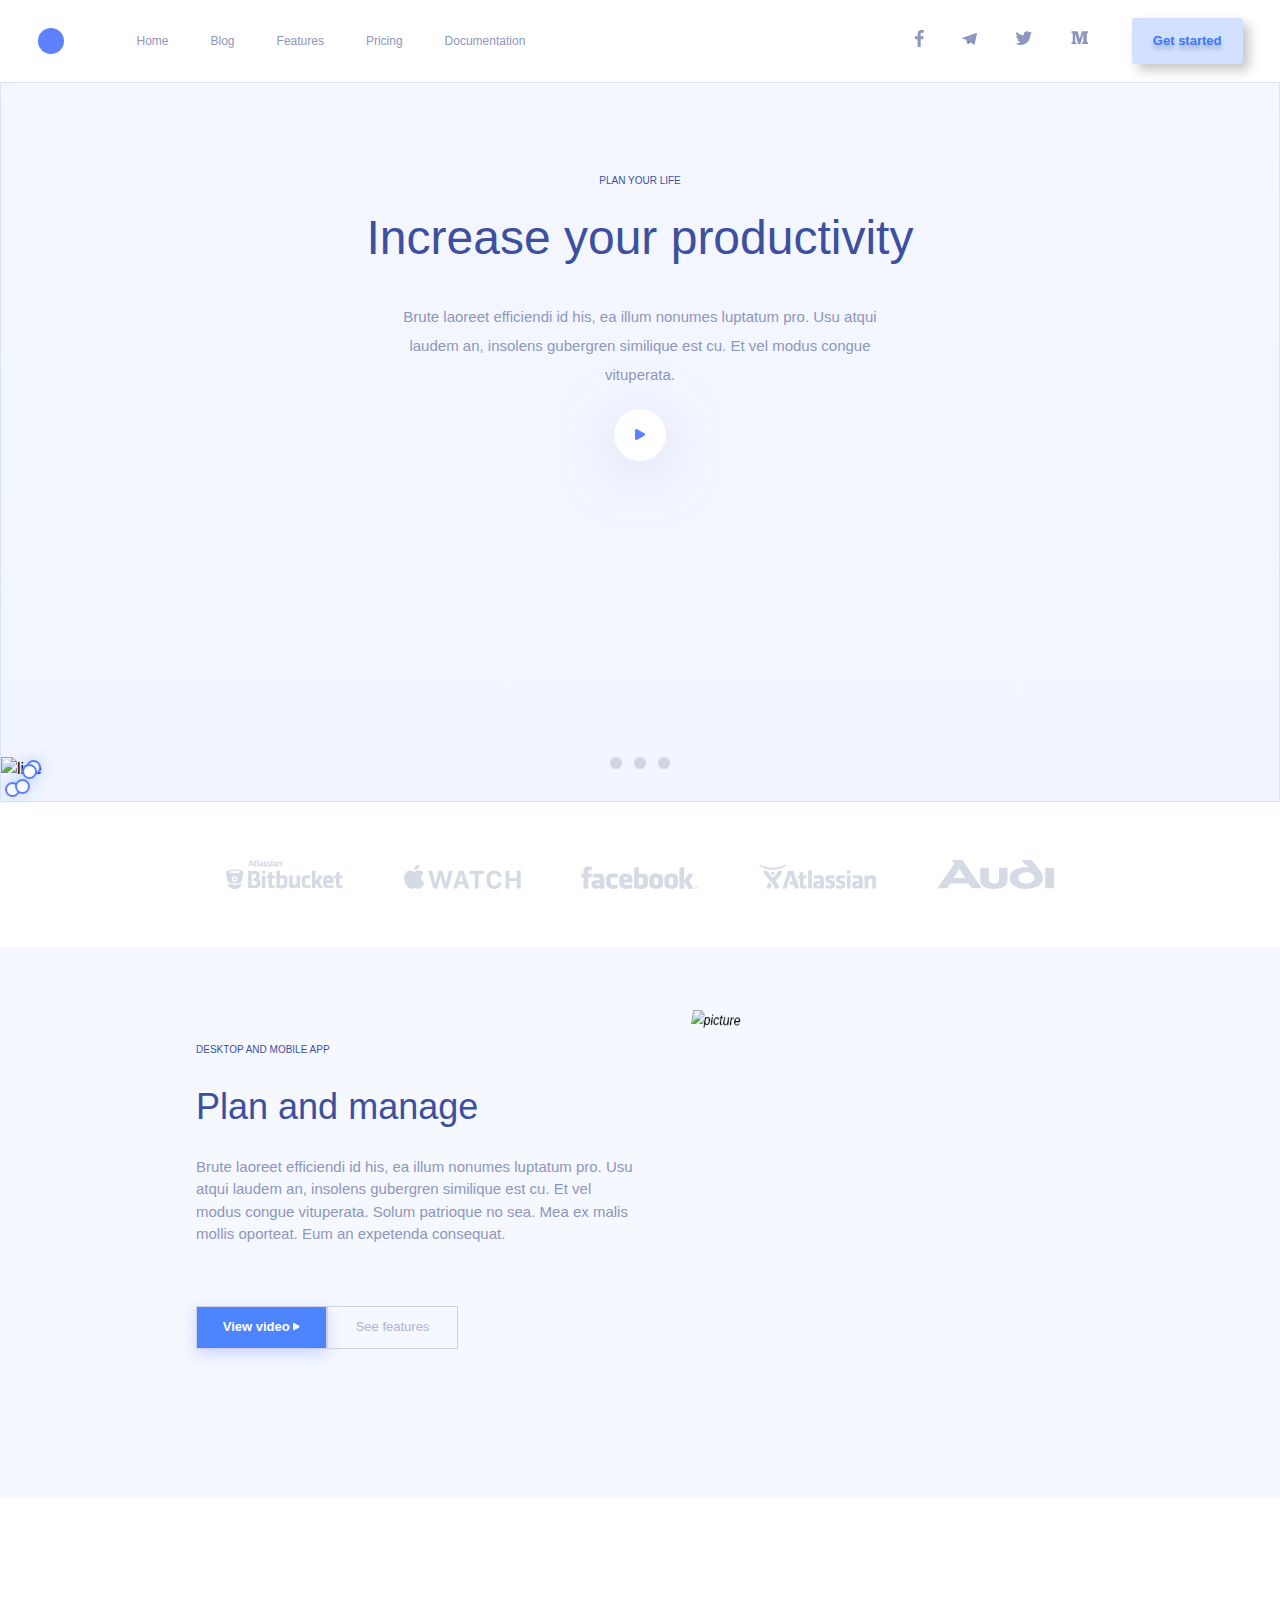
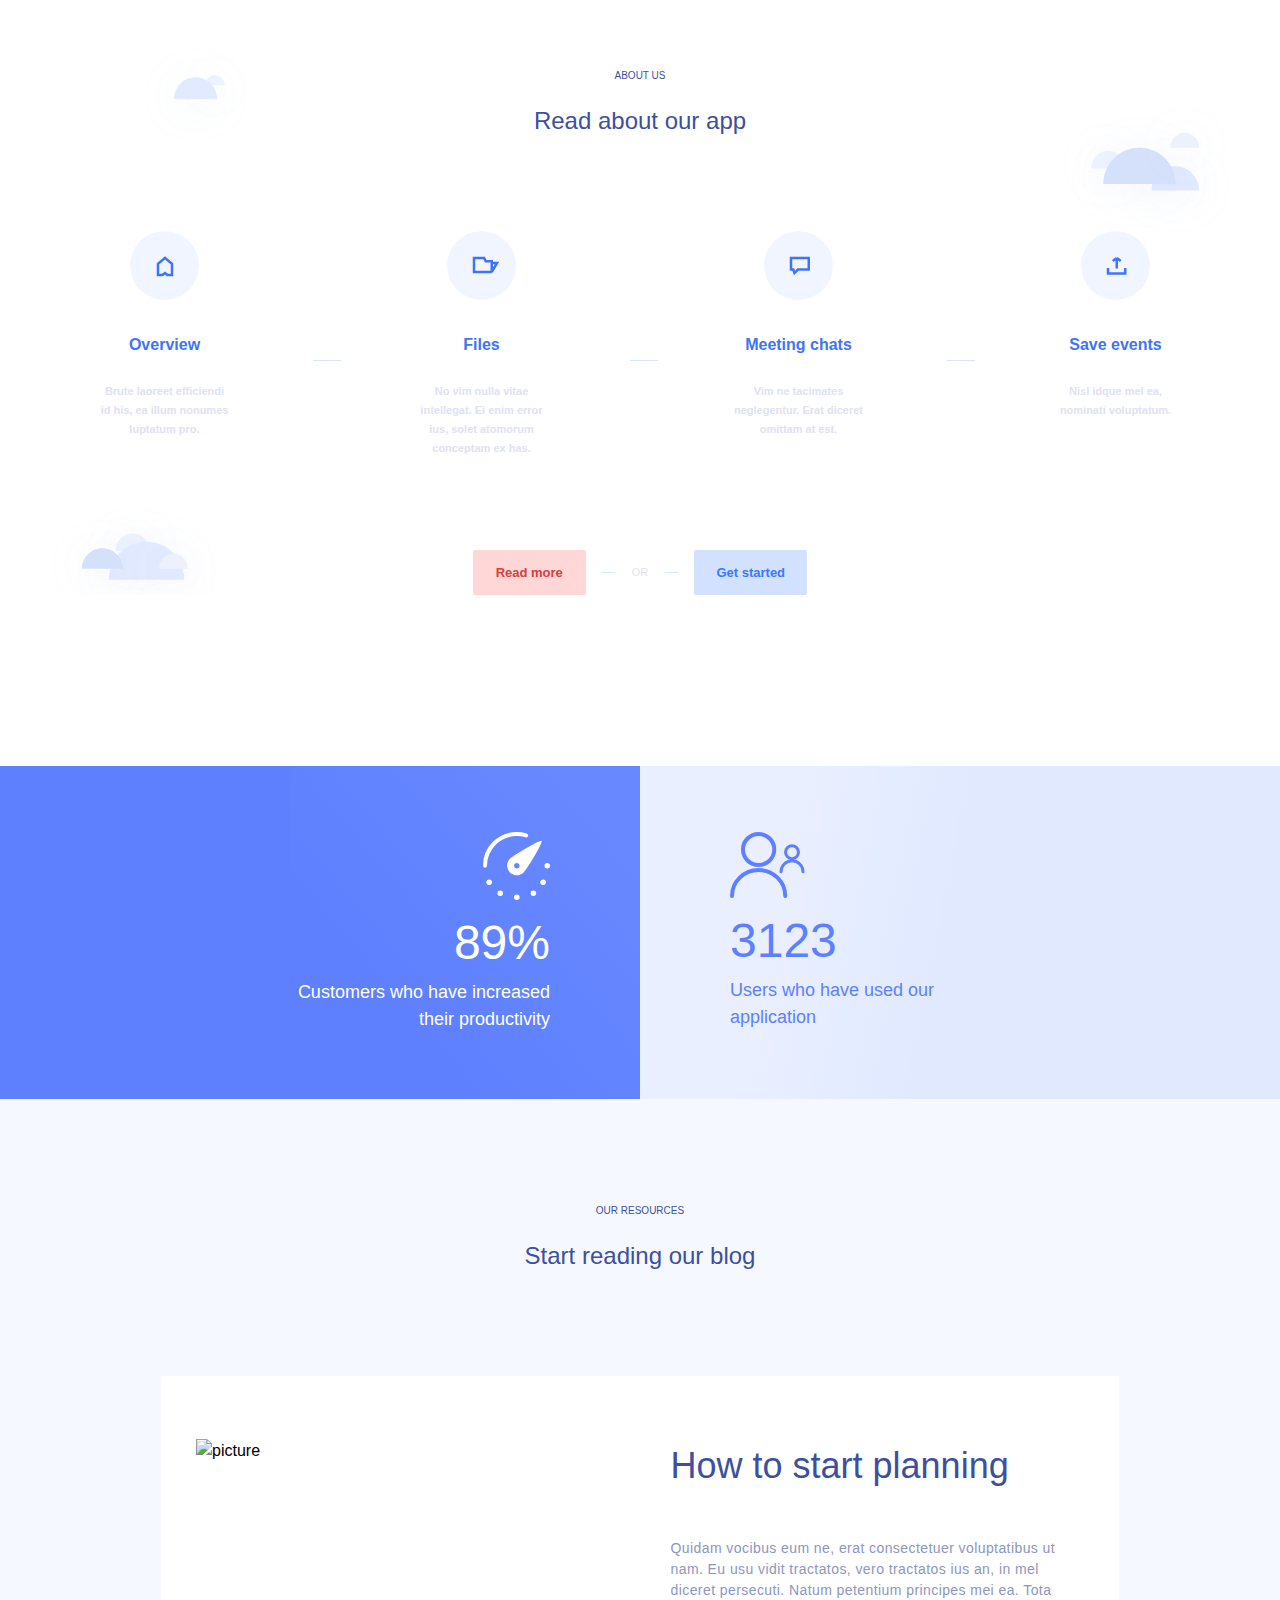
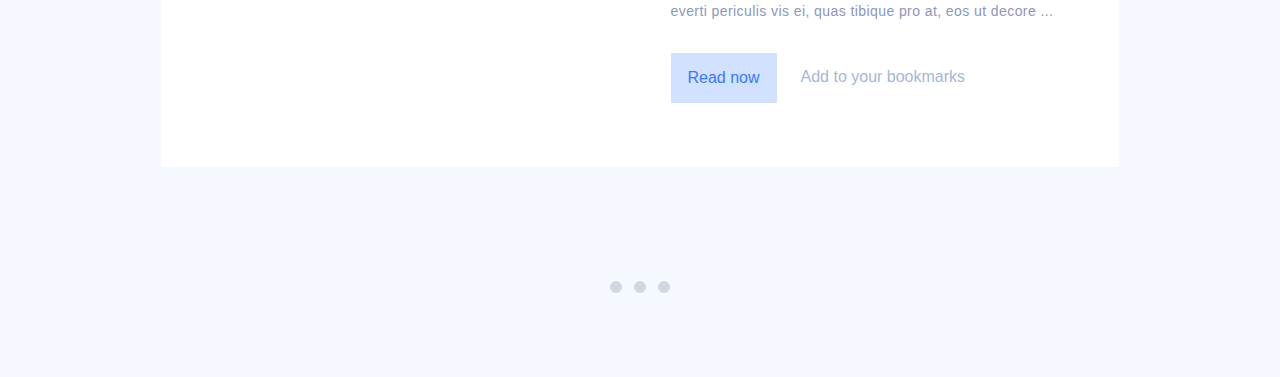
==== commit 39b58f81: "update section" ====
--- a/html/index.html
+++ b/html/index.html
@@ -83,6 +83,8 @@
         </div>
     </div>
 </header>
+
+
 <main>
     <section class="chart">
         <div class="chart__clouds-bg">
@@ -197,85 +199,163 @@
                     </div>
                 </div>
                 <div class="plan-manage__picture">
-                    <img src="../assets/img/illustration.svg" alt="picture">
-                </div>
-            </div>
-        </div>
-    </section>
-
-
+                    <img src="../assets/img/illustration.svg" alt="picture" class="plan-manage__picture-img">
+                </div>
+            </div>
+        </div>
+    </section>
     <section class="about-app">
         <div class="container-fourth">
             <div class="about-app__container-background">
                 <div class="d-flex about-app__elements flex-direction-colum">
-                    <div class="about-app__header">
-                        <h3 class="about-app__header-description">ABOUT US</h3>
-                        <h2 class="about-app__header-title">Read about our app</h2>
-                    </div>
-
-
-                    <div class="about-app__main">
-                        <ul class="about-app__item d-flex ">
-                            <li class="about-app__item-element d-flex flex-direction-colum">
-                                <div class="about-app__item-ellipse">
+                    <div class="about-app__elements-header">
+                        <h3 class="about-app__elements-header-description">ABOUT US</h3>
+                        <h2 class="about-app__elements-header-title">Read about our app</h2>
+                    </div>
+                    <div class="about-app__elements-main">
+                        <ul class="about-app__elements-main-item d-flex ">
+                            <li class="about-app__elements-main-item-element d-flex flex-direction-colum">
+                                <div class="about-app__elements-main-item-ellipse">
                                     <svg width="18" height="21" viewBox="0 0 18 21" fill="none"
                                          xmlns="http://www.w3.org/2000/svg">
                                         <path d="M2 7.87273V19H6.42105L9 17L11.5789 19H16V7.87273L9 2L2 7.87273Z"
                                               stroke="#4074F8" stroke-width="2.5"/>
                                     </svg>
                                 </div>
-                                <h4 class="about-app__item-text-description">Overview</h4>
-                                <p class="about-app__item-text">
+                                <h4 class="about-app__elements-main-item-text-description">Overview</h4>
+                                <p class="about-app__elements-main-item-text">
                                     Brute laoreet efficiendi id his, ea illum nonumes luptatum pro.
                                 </p>
                             </li>
-                            <li class="about-app__item-element d-flex flex-direction-colum">
-                                <div class="about-app__item-ellipse">
-                                    <svg width="18" height="21" viewBox="0 0 18 21" fill="none"
+                            <li class="about-app__elements-main-item-element d-flex flex-direction-colum">
+                                <div class="about-app__elements-main-item-ellipse">
+                                    <svg width="28" height="18" viewBox="0 0 28 18" fill="none"
                                          xmlns="http://www.w3.org/2000/svg">
-                                        <path d="M2 7.87273V19H6.42105L9 17L11.5789 19H16V7.87273L9 2L2 7.87273Z"
+                                        <path d="M19.7544 16H12.0877H9.19945H2V5.94956V2H12.0877L13.7018 5.16129H19.7544V6.96774M19.7544 16L25 6.96774H19.7544M19.7544 16V6.96774"
                                               stroke="#4074F8" stroke-width="2.5"/>
                                     </svg>
                                 </div>
-                                <h4 class="about-app__item-text-description">Files</h4>
-                                <p class="about-app__item-text">
-                                    No vim nulla vitae intellegat. Ei enim error ius, solet atomorum conceptam ex has.                                </p>
+                                <h4 class="about-app__elements-main-item-text-description">Files</h4>
+                                <p class="about-app__elements-main-item-text">
+                                    No vim nulla vitae intellegat. Ei enim error ius, solet atomorum conceptam ex
+                                    has. </p>
                             </li>
-                            <li class="about-app__item-element d-flex flex-direction-colum">
-                                <div class="about-app__item-ellipse">
-                                    <svg width="18" height="21" viewBox="0 0 18 21" fill="none"
+                            <li class="about-app__elements-main-item-element d-flex flex-direction-colum">
+                                <div class="about-app__elements-main-item-ellipse">
+                                    <svg width="22" height="20" viewBox="0 0 22 20" fill="none"
                                          xmlns="http://www.w3.org/2000/svg">
-                                        <path d="M2 7.87273V19H6.42105L9 17L11.5789 19H16V7.87273L9 2L2 7.87273Z"
+                                        <path d="M2 2V6.94956V13.5H4.28115L5.5 17L9 13.5H13.7018H19.7544V7.96774V2H17H12.5H2Z"
                                               stroke="#4074F8" stroke-width="2.5"/>
                                     </svg>
                                 </div>
-                                <h4 class="about-app__item-text-description">Meeting chats</h4>
-                                <p class="about-app__item-text">
-                                    Vim ne tacimates neglegentur. Erat diceret omittam at est.                                </p>
+                                <h4 class="about-app__elements-main-item-text-description">Meeting chats</h4>
+                                <p class="about-app__elements-main-item-text">
+                                    Vim ne tacimates neglegentur. Erat diceret omittam at est. </p>
                             </li>
-                            <li class="about-app__item-element d-flex flex-direction-colum">
-                                <div class="about-app__item-ellipse">
-                                    <svg width="18" height="21" viewBox="0 0 18 21" fill="none"
+                            <li class="about-app__elements-main-item-element d-flex flex-direction-colum">
+                                <div class="about-app__elements-main-item-ellipse">
+                                    <svg width="21" height="19" viewBox="0 0 21 19" fill="none"
                                          xmlns="http://www.w3.org/2000/svg">
-                                        <path d="M2 7.87273V19H6.42105L9 17L11.5789 19H16V7.87273L9 2L2 7.87273Z"
+                                        <path d="M2 11.9677V17.5H4.28115H9H13.7018H19.2544V11.9677M6.75439 5L10.7544 2M14.7544 5L10.7544 2M10.7544 2V12.5"
                                               stroke="#4074F8" stroke-width="2.5"/>
                                     </svg>
                                 </div>
-                                <h4 class="about-app__item-text-description">Save events</h4>
-                                <p class="about-app__item-text">
+                                <h4 class="about-app__elements-main-item-text-description">Save events</h4>
+                                <p class="about-app__elements-main-item-text">
                                     Nisl idque mel ea, nominati voluptatum.
                                 </p>
                             </li>
                         </ul>
                     </div>
-                    <div class="about-app__footer">
-                        <button>text</button>
-                        <button>text</button>
-
-                    </div>
-                </div>
-            </div>
-
+                    <div class="about-app__elements-footer d-flex justify-content-center align-items-center">
+                        <a class="about-app__elements-footer-read-cta">Read more</a>
+                        <p><span class="about-app__elements-footer-span align-items-center">OR</span></p>
+                        <a class="about-app__elements-footer-cta">Get started</a>
+                    </div>
+                </div>
+            </div>
+
+        </div>
+    </section>
+    <section class="stat">
+        <div class="container-five">
+            <div class="stat__block d-flex">
+                <div class="stat__block-percent">
+                    <div>
+                        <svg width="67" height="68" viewBox="0 0 67 68" fill="none" xmlns="http://www.w3.org/2000/svg">
+                            <path d="M2 33.625C2 16.159 16.2412 2 33.8085 2C37.0463 2 40.1712 2.48098 43.1147 3.375"
+                                  stroke="white" stroke-width="4" stroke-linecap="round" stroke-linejoin="round"/>
+                            <path fill-rule="evenodd" clip-rule="evenodd"
+                                  d="M26.9628 40.4307C30.7436 44.1895 36.873 44.1895 40.6537 40.4307C44.4343 36.6719 60.0847 10.2499 58.7018 8.87494C57.3188 7.49994 30.7436 23.0602 26.9628 26.819C23.1823 30.5778 23.1823 36.6719 26.9628 40.4307ZM33.808 36.3751C35.3356 36.3751 36.5742 35.1439 36.5742 33.6251C36.5742 32.1063 35.3356 30.8751 33.808 30.8751C32.2805 30.8751 31.0422 32.1063 31.0422 33.6251C31.0422 35.1439 32.2805 36.3751 33.808 36.3751Z"
+                                  fill="white"/>
+                            <ellipse cx="6.14901" cy="50.125" rx="2.76596" ry="2.75" fill="white"/>
+                            <ellipse cx="17.2127" cy="61.125" rx="2.76596" ry="2.75" fill="white"/>
+                            <ellipse cx="33.8084" cy="65.25" rx="2.76596" ry="2.75" fill="white"/>
+                            <ellipse cx="50.4041" cy="61.125" rx="2.76596" ry="2.75" fill="white"/>
+                            <ellipse cx="60.085" cy="50.125" rx="2.76596" ry="2.75" fill="white"/>
+                            <ellipse cx="64.234" cy="33.625" rx="2.76596" ry="2.75" fill="white"/>
+                        </svg>
+                    </div>
+                    <h2 class="stat__block-percent-title">89%</h2>
+                    <p class="stat__block-percent-text">Customers who have increased their productivity</p>
+                </div>
+                <div class="stat__block-number">
+                    <div>
+                        <svg width="75" height="66" viewBox="0 0 75 66" fill="none" xmlns="http://www.w3.org/2000/svg">
+                            <ellipse cx="28.6252" cy="17.5" rx="15.6369" ry="15.5" stroke="#5E80FF" stroke-width="4"
+                                     stroke-linecap="round" stroke-linejoin="round"/>
+                            <path d="M55.2501 64.0001C55.2501 49.6556 43.3296 38.0271 28.625 38.0271C13.9204 38.0271 2 49.6556 2 64.0001"
+                                  stroke="#5E80FF" stroke-width="4" stroke-linecap="round" stroke-linejoin="round"/>
+                            <ellipse cx="62.0117" cy="20.2229" rx="6.45334" ry="6.49324" stroke="#5E80FF"
+                                     stroke-width="3" stroke-linecap="round" stroke-linejoin="round"/>
+                            <path d="M72.9999 39.7027C72.9999 33.6935 68.0804 28.8221 62.0118 28.8221C55.9432 28.8221 51.0237 33.6935 51.0237 39.7027"
+                                  stroke="#5E80FF" stroke-width="3" stroke-linecap="round" stroke-linejoin="round"/>
+                        </svg>
+                    </div>
+                    <h2 class="stat__block-number-title">3123</h2>
+                    <p class="stat__block-number-text">Users who have used our application</p>
+                </div>
+            </div>
+        </div>
+    </section>
+    <section class="blog">
+        <div class="container-six">
+            <div class="background-color">
+                <div class="blog__header d-flex flex-direction-colum align-items-center">
+                    <h3 class="blog__header-title">OUR RESOURCES</h3>
+                    <h2 class="blog__header-description">Start reading our blog</h2>
+                </div>
+                <div class="blog__main-wrapper">
+                    <div class="blog__main d-flex">
+                        <div class="blog__main-left-side d-flex">
+                            <div class="blog__main-left-side-big">
+                                <img src="../assets/img/photo1.png" alt="picture">
+                            </div>
+                            <div class="blog__main-left-side-smalls d-flex flex-direction-colum">
+                                <img src="../assets/img/photo2.png" alt="">
+                                <img src="../assets/img/photo3.png" alt="">
+                            </div>
+                        </div>
+                        <div class="blog__main-right-side d-flex flex-direction-colum">
+                            <h3 class="blog__main-right-side-title">How to start planning</h3>
+                            <p class="blog__main-right-side-text">Quidam vocibus eum ne, erat consectetuer voluptatibus ut
+                                nam. Eu usu vidit tractatos, vero tractatos ius an, in mel diceret persecuti. Natum
+                                petentium principes mei ea. Tota everti periculis vis ei, quas tibique pro at, eos ut decore
+                                ...
+                            </p>
+                            <div class="blog__main-right-side-buttons d-flex">
+                                <a href="#" class="blog__main-right-side-buttons-1">Read now</a>
+                                <a href="#" class="blog__main-right-side-buttons-2">Add to your bookmarks</a>
+                            </div>
+                        </div>
+                    </div>
+                </div>
+                <div class="blog__footer d-flex justify-content-center">
+                    <button class="blog__footer-button"></button>
+                    <button class="blog__footer-button"></button>
+                    <button class="blog__footer-button"></button>
+                </div>
+            </div>
         </div>
     </section>
 </main>
--- a/css/style.css
+++ b/css/style.css
@@ -135,7 +135,9 @@
 .container-third,
 .container-second,
 .container-second-wrap,
-.container-fourth {
+.container-fourth,
+.container-five,
+.container-six {
   padding: 0 15px;
   margin: 0 auto;
   width: 100%;
@@ -159,6 +161,14 @@
 
 .container-fourth {
   max-width: 1231px;
+}
+
+.container-five {
+  max-width: 730px;
+}
+
+.container-six {
+  max-width: 74rem;
 }
 
 .row {
@@ -503,6 +513,11 @@
   top: 16%;
 }
 
+@media (min-width: 1450px) {
+  .chart {
+    height: 40vh;
+  }
+}
 @media (max-width: 991px) {
   .container-second-wrap {
     max-width: 768px;
@@ -620,6 +635,12 @@
   padding-top: 170px;
   position: absolute;
   right: 0;
+  perspective: 1500px;
+  transform-style: preserve-3d;
+  perspective-origin: 1px;
+}
+.plan-manage__picture-img {
+  transform: rotateY(-35deg) rotateX(15deg);
 }
 .plan-manage__description {
   font-size: 10px;
@@ -740,40 +761,59 @@
   }
 }
 .about-app {
-  height: 885px;
   padding: 141px 0 171px;
 }
 .about-app__container-background {
   background: url("/assets/img/clouds.svg") no-repeat;
   background-size: cover;
-  background-color: #fcfcfc;
   height: 100%;
   max-width: 100%;
 }
-.about-app__header {
+.about-app__elements {
+  text-align: center;
+  flex-direction: column;
+}
+.about-app__elements-header {
   padding: 30px 0 92px;
 }
-.about-app__header-description {
+.about-app__elements-header-description {
   font-weight: 500;
   font-size: 10px;
   color: #3D4F9F;
   padding-bottom: 20px;
 }
-.about-app__header-title {
+.about-app__elements-header-title {
   font-family: "Quicksand", sans-serif;
   font-weight: 500;
   font-size: 24px;
   color: #3D4F9F;
 }
-.about-app__item {
+.about-app__elements-main {
+  padding-bottom: 92px;
+}
+.about-app__elements-main-item {
   gap: 67px;
-}
-.about-app__item-element {
+  position: relative;
+}
+.about-app__elements-main-item-element {
   padding: 0 60px;
   align-items: center;
   width: 25%;
 }
-.about-app__item-ellipse {
+.about-app__elements-main-item-element:hover {
+  background-color: #D1D1E4;
+  border-radius: 10px;
+}
+.about-app__elements-main-item-element:hover p, .about-app__elements-main-item-element:hover h4 {
+  color: white;
+}
+.about-app__elements-main-item-element:not(:last-child):after {
+  content: url("/assets/img/Line 2.svg");
+  top: 50%;
+  padding-left: 27%;
+  position: absolute;
+}
+.about-app__elements-main-item-ellipse {
   width: 69px;
   height: 69px;
   border-radius: 50%;
@@ -781,25 +821,388 @@
   padding: 25px;
   margin-bottom: 33px;
 }
-.about-app__item-text-description {
+.about-app__elements-main-item-text-description {
   padding-bottom: 25px;
   color: #4074F8;
 }
-.about-app__item-text {
+.about-app__elements-main-item-text {
   font-family: "Open Sans", sans-serif;
   font-weight: 600;
   font-size: 11px;
   color: #DFE2EF;
   line-height: 19px;
 }
-.about-app__elements {
-  text-align: center;
-  flex-direction: column;
+.about-app__elements-footer {
+  position: relative;
+  gap: 16px;
+}
+.about-app__elements-footer-read-cta, .about-app__elements-footer-cta {
+  font-family: "Quicksand", sans-serif;
+  font-size: 13px;
+  font-weight: 700;
+  width: 113px;
+  padding: 13px 0;
+  border-radius: 2px;
+  cursor: pointer;
+}
+.about-app__elements-footer-read-cta:active, .about-app__elements-footer-cta:active {
+  opacity: 0.75;
+}
+.about-app__elements-footer-read-cta {
+  background: #FFD7D7;
+  color: #D43F3F;
+}
+.about-app__elements-footer-span {
+  font-family: "Open Sans", sans-serif;
+  font-size: 11px;
+  color: #DFE2EF;
+  display: flex;
+  gap: 17px;
+  align-items: center;
+}
+.about-app__elements-footer-span:after, .about-app__elements-footer-span:before {
+  content: "";
+  height: 1px;
+  width: 13px;
+  background-color: #DAE4FE;
+  display: block;
+}
+.about-app__elements-footer-cta {
+  color: #3A79FF;
+  background-color: #D2E1FF;
 }
 
 @media (max-width: 1200px) {
+  .container-fourth {
+    max-width: 1000px;
+  }
   .about-app__container-background {
-    background-size: auto;
+    background-size: cover;
+  }
+  .about-app__elements-main-item-element {
+    padding: 0;
+  }
+}
+@media (max-width: 1000px) {
+  .container-fourth {
+    max-width: 768px;
+  }
+  .about-app {
+    padding: 50px 0 50px;
+  }
+  .about-app__elements-main-item {
+    flex-wrap: wrap;
+    gap: 20px;
+    justify-content: center;
+  }
+  .about-app__elements-main-item-element {
+    width: 50%;
+  }
+  .about-app__elements-main-item-element:not(:last-child):after {
+    display: none;
+  }
+  .about-app__elements-footer {
+    flex-direction: column;
+    gap: 5px;
+  }
+  .about-app__elements-header {
+    padding-bottom: 40px;
+  }
+}
+.stat {
+  overflow: hidden;
+}
+.stat__block {
+  width: 100%;
+}
+.stat__block-percent {
+  background: linear-gradient(229.32deg, #6888FF 12.77%, #5E80FF 73.11%);
+  width: 50%;
+  text-align: end;
+  padding: 66px 90px 66px 0;
+  position: relative;
+  animation-name: slide-left;
+  animation-duration: 2s;
+  animation-timing-function: linear;
+}
+.stat__block-percent-title {
+  font-family: "Quicksand", sans-serif;
+  color: #fff;
+  font-weight: 400;
+  font-size: 48px;
+}
+.stat__block-percent-text {
+  font-family: "Quicksand", sans-serif;
+  font-weight: 500;
+  font-size: 18px;
+  color: #fff;
+}
+.stat__block-percent:before {
+  content: "";
+  width: 100vw;
+  height: 100%;
+  background-color: #5E80FF;
+  position: absolute;
+  right: 100%;
+  top: 0;
+}
+.stat__block-number {
+  background: linear-gradient(101.48deg, #E9EFFF 41.56%, #E0E9FF 81.53%);
+  width: 50%;
+  text-align: start;
+  padding: 66px 0 66px 90px;
+  position: relative;
+  animation-name: slide-right;
+  animation-duration: 2s;
+  animation-timing-function: linear;
+}
+.stat__block-number:before {
+  content: "";
+  width: 100vw;
+  height: 100%;
+  background-color: #E0E9FF;
+  position: absolute;
+  left: 100%;
+  top: 0;
+}
+.stat__block-number-title {
+  font-family: "Quicksand", sans-serif;
+  font-weight: 400;
+  font-size: 48px;
+  color: #5E80FF;
+}
+.stat__block-number-text {
+  font-family: "Quicksand", sans-serif;
+  font-weight: 500;
+  font-size: 18px;
+  color: #5E80FF;
+}
+
+@keyframes slide-left {
+  0% {
+    left: -100%;
+  }
+  50% {
+    left: -50%;
+  }
+  100% {
+    left: 0;
+  }
+}
+@keyframes slide-right {
+  0% {
+    right: -100%;
+  }
+  50% {
+    right: -50%;
+  }
+  100% {
+    right: 0;
+  }
+}
+@media (max-width: 991px) {
+  .stat__block {
+    flex-direction: column;
+    position: relative;
+  }
+  .stat__block-number {
+    width: 100%;
+    text-align: center;
+    padding: 50px 0;
+  }
+  .stat__block-number:after {
+    content: "";
+    width: 100vw;
+    height: 100%;
+    background-color: #E0E9FF;
+    position: absolute;
+    right: 100%;
+    top: 0;
+  }
+  .stat__block-percent {
+    width: 100%;
+    text-align: center;
+    padding: 50px 0;
+  }
+  .stat__block-percent:after {
+    content: "";
+    width: 100vw;
+    height: 100%;
+    background-color: #5E80FF;
+    position: absolute;
+    left: 100%;
+    top: 0;
+  }
+}
+.container-six {
+  width: 100%;
+}
+
+.blog {
+  background-color: #F5F8FF;
+  padding: 5rem 0;
+}
+.blog__header-title {
+  font-weight: 500;
+  font-size: 10px;
+  color: #3D4F9F;
+  padding: 1.5rem 0 1.25rem;
+}
+.blog__header-description {
+  font-family: "Quicksand", sans-serif;
+  font-size: 24px;
+  font-weight: 500;
+  padding-bottom: 5.75rem;
+  color: #3D4F9F;
+}
+.blog__main {
+  padding: 63px 41px 64px 35px;
+  background-color: #fff;
+  width: 59.875em;
+  margin: 0 auto;
+  gap: 67px;
+  position: relative;
+}
+.blog__main-wrapper {
+  padding: 10px;
+}
+.blog__main-left-side {
+  width: 50%;
+  gap: 13px;
+}
+.blog__main-left-side-big {
+  gap: 13px;
+}
+.blog__main-left-side-smalls {
+  gap: 13px;
+}
+.blog__main-right-side {
+  width: 50%;
+}
+.blog__main-right-side-title {
+  font-family: "Quicksand", sans-serif;
+  font-weight: 400;
+  font-size: 36px;
+  color: #3D4F9F;
+  padding-bottom: 45px;
+  text-align: left;
+}
+.blog__main-right-side-text {
+  font-weight: 400;
+  font-size: 14px;
+  width: 400px;
+  color: #8D96BD;
+  letter-spacing: 0.03em;
+  padding-bottom: 31px;
+}
+.blog__main-right-side-buttons {
+  gap: 8px;
+}
+.blog__main-right-side-buttons-1 {
+  padding: 12px 16px;
+  background: #D2E1FF;
+  color: #3A79FF;
+  border: 1px solid #D2E1FF;
+}
+.blog__main-right-side-buttons-1:hover {
+  background: transparent;
+  color: #A6B6DA;
+}
+.blog__main-right-side-buttons-2 {
+  padding: 12px 16px;
+  color: #A6B6DA;
+}
+.blog__main-right-side-buttons-2:hover {
+  border: 1px solid #D2E1FF;
+}
+.blog__footer {
+  padding-top: 100px;
+}
+.blog__footer-button {
+  width: 12px;
+  height: 12px;
+  border-radius: 10px;
+  background: #D1D6E3;
+  border: unset;
+  margin: 4px 6px;
+  cursor: pointer;
+}
+.blog__footer-button:hover {
+  background: #5283FF;
+}
+
+@media (max-width: 1199px) {
+  .container-six {
+    max-width: 992px;
+  }
+  .blog__main {
+    width: 100%;
+    justify-content: center;
+    padding: 40px 35px;
+    gap: 30px;
+  }
+  .blog__main-left-side {
+    flex-direction: column-reverse;
+    align-items: center;
+  }
+  .blog__main-left-side-smalls {
+    flex-direction: row;
+  }
+  .blog__main-right-side {
+    flex-wrap: wrap;
+    justify-content: center;
+  }
+  .blog__main-right-side-text {
+    width: 100%;
+  }
+  .blog__main-right-side-buttons {
+    flex-wrap: wrap;
+  }
+}
+@media (max-width: 991px) {
+  .container-six {
+    max-width: 768px;
+  }
+  .blog__main {
+    flex-direction: column;
+    gap: 0;
+    align-items: center;
+    padding: 15px 15px;
+  }
+  .blog__main-left-side {
+    flex-direction: row;
+    width: 100%;
+    justify-content: center;
+  }
+  .blog__main-left-side-smalls {
+    flex-direction: column;
+  }
+  .blog__main-right-side {
+    text-align: center;
+    align-items: center;
+    width: 100%;
+  }
+  .blog__main-right-side-title {
+    text-align: center;
+    padding-bottom: 15px;
+  }
+  .blog__main-right-side-buttons {
+    justify-content: center;
+  }
+}
+@media (max-width: 767px) {
+  .container {
+    max-width: 576px;
+  }
+}
+@media (max-width: 576px) {
+  .container {
+    max-width: 320px;
+  }
+}
+@media (max-width: 320px) {
+  .container {
+    max-width: 320px;
   }
 }
 
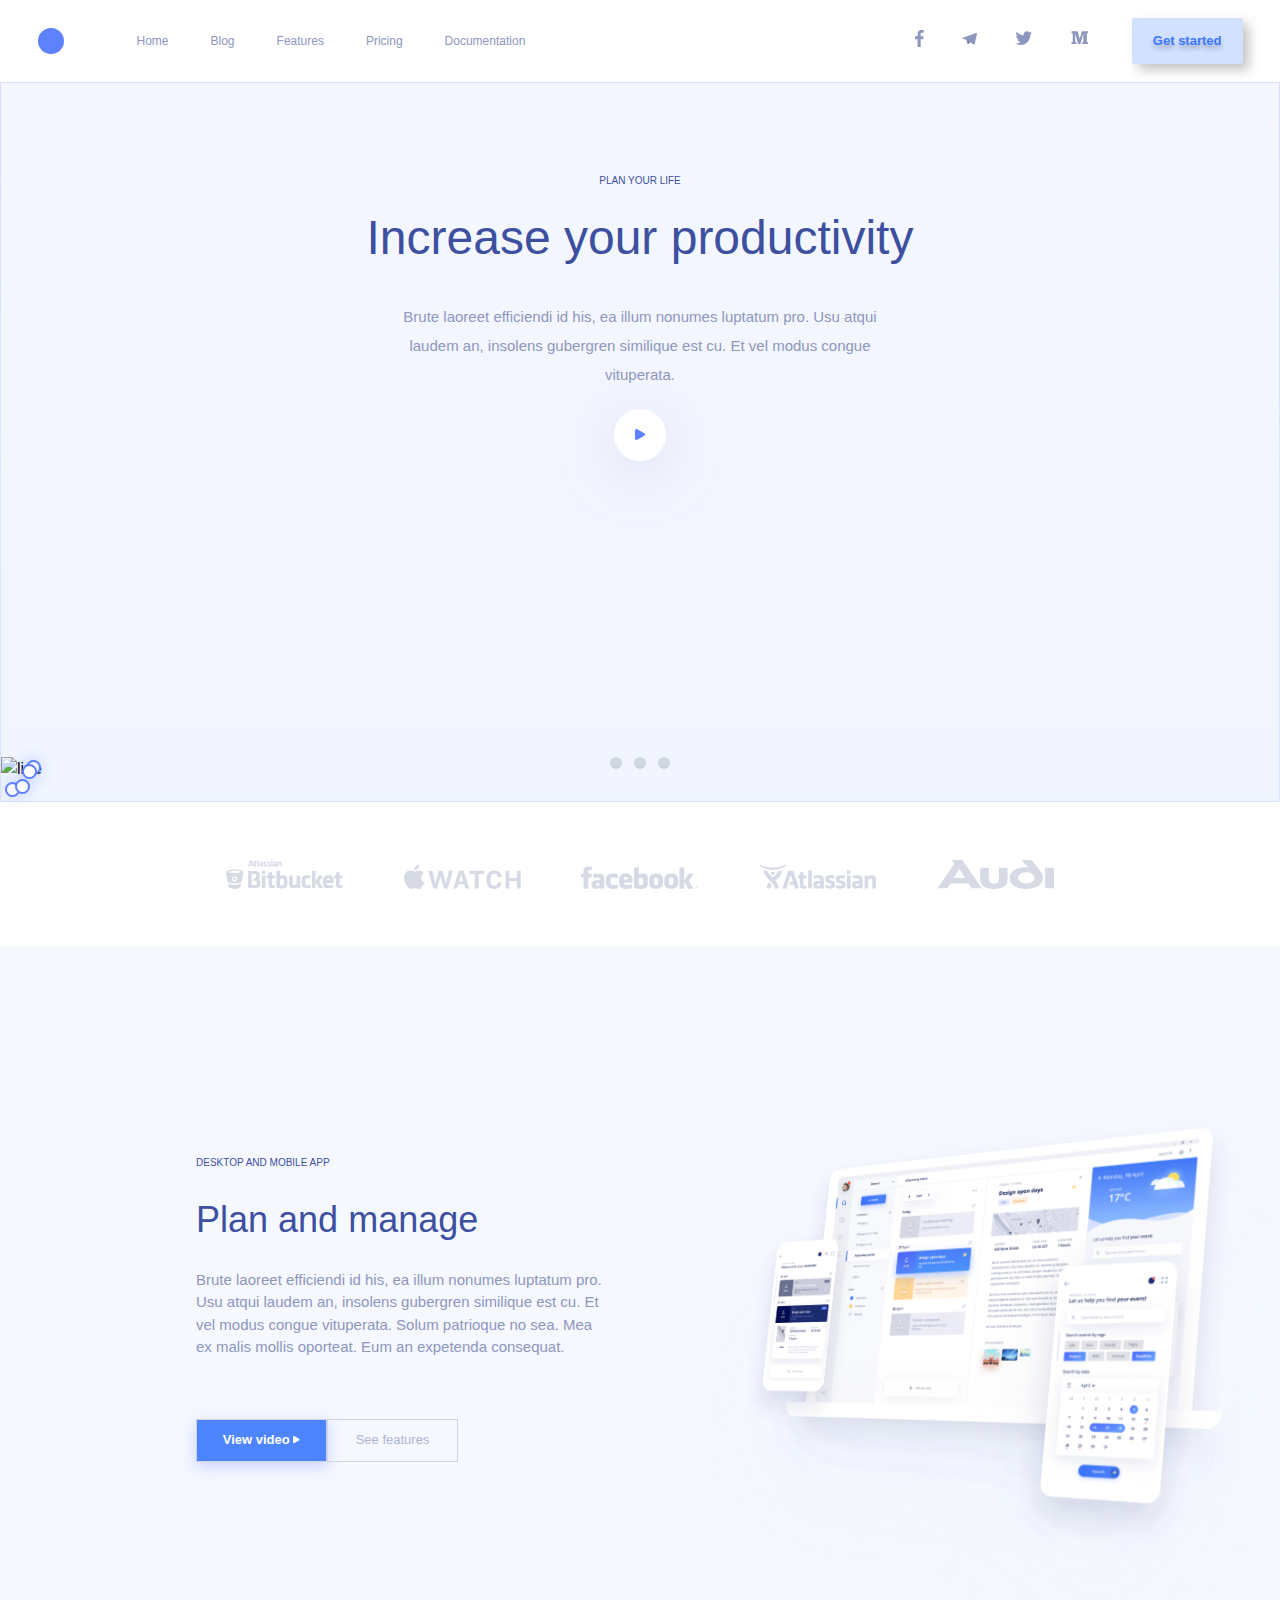
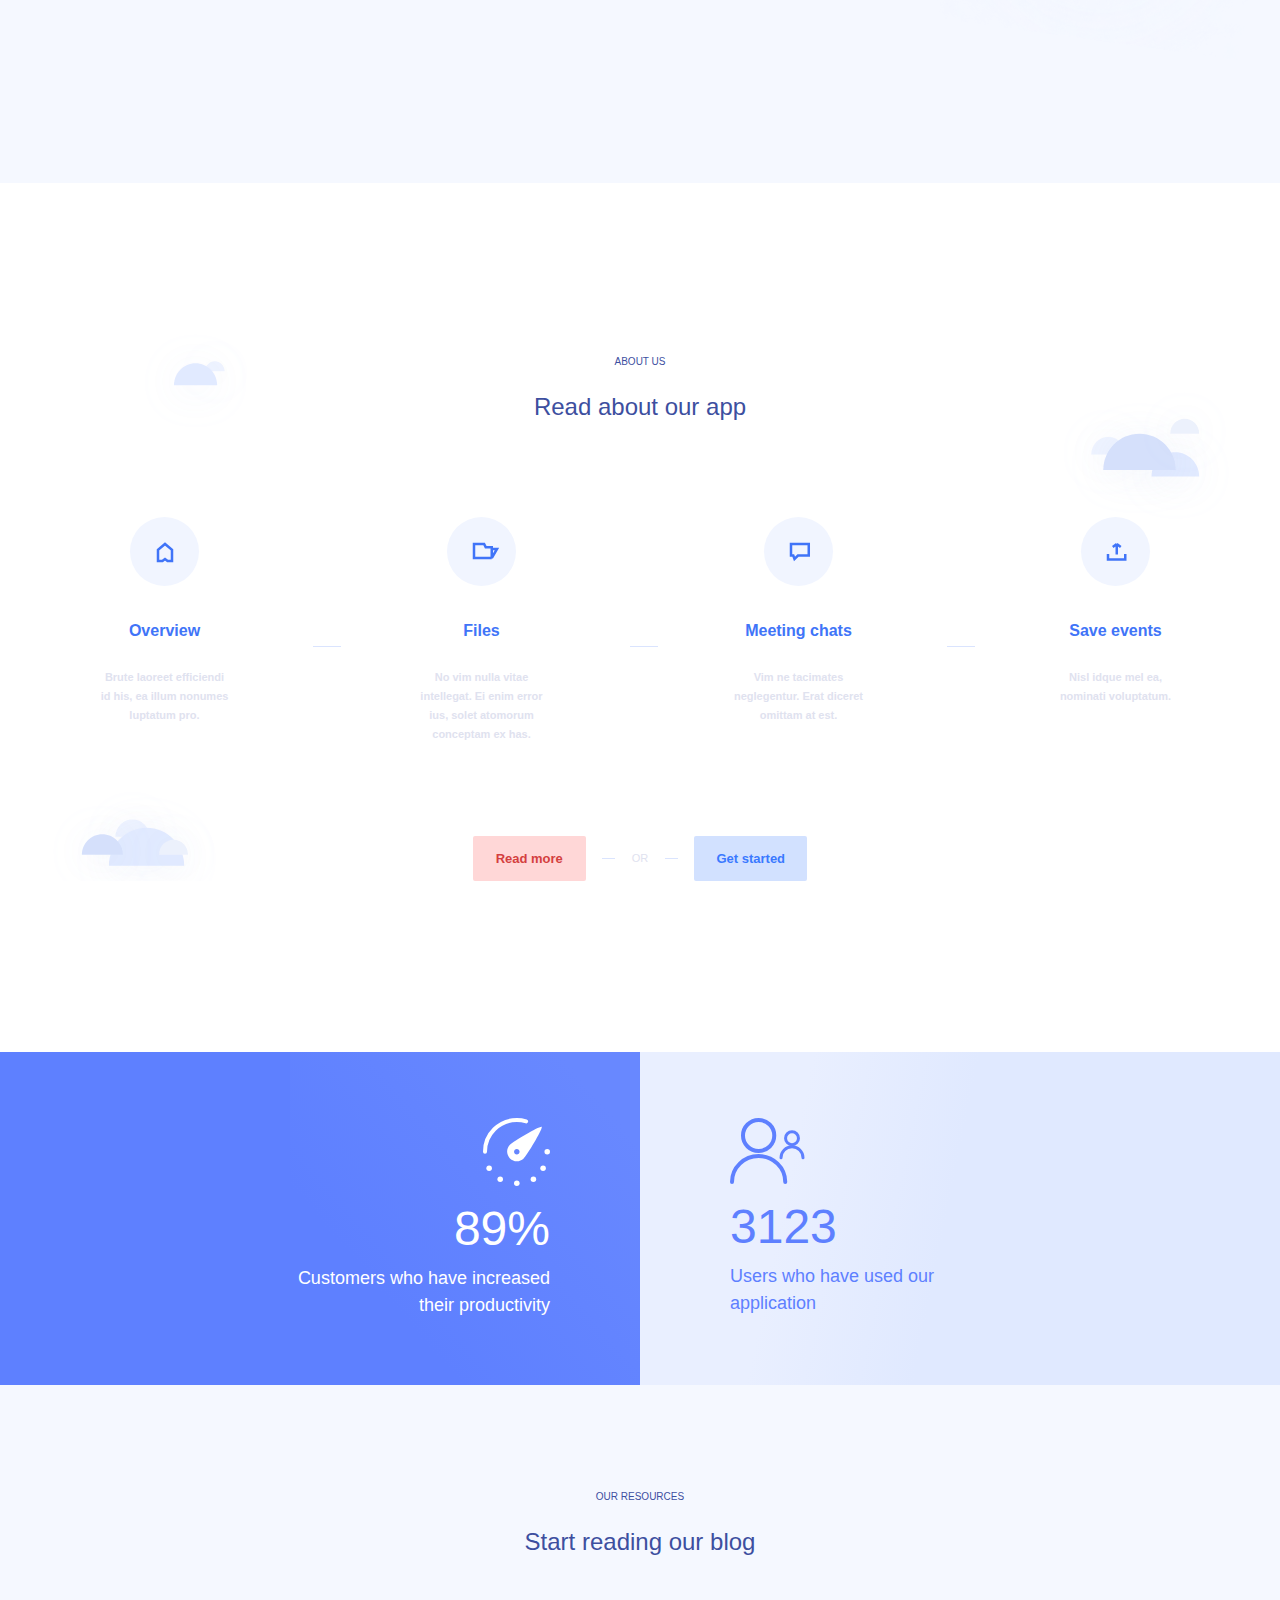
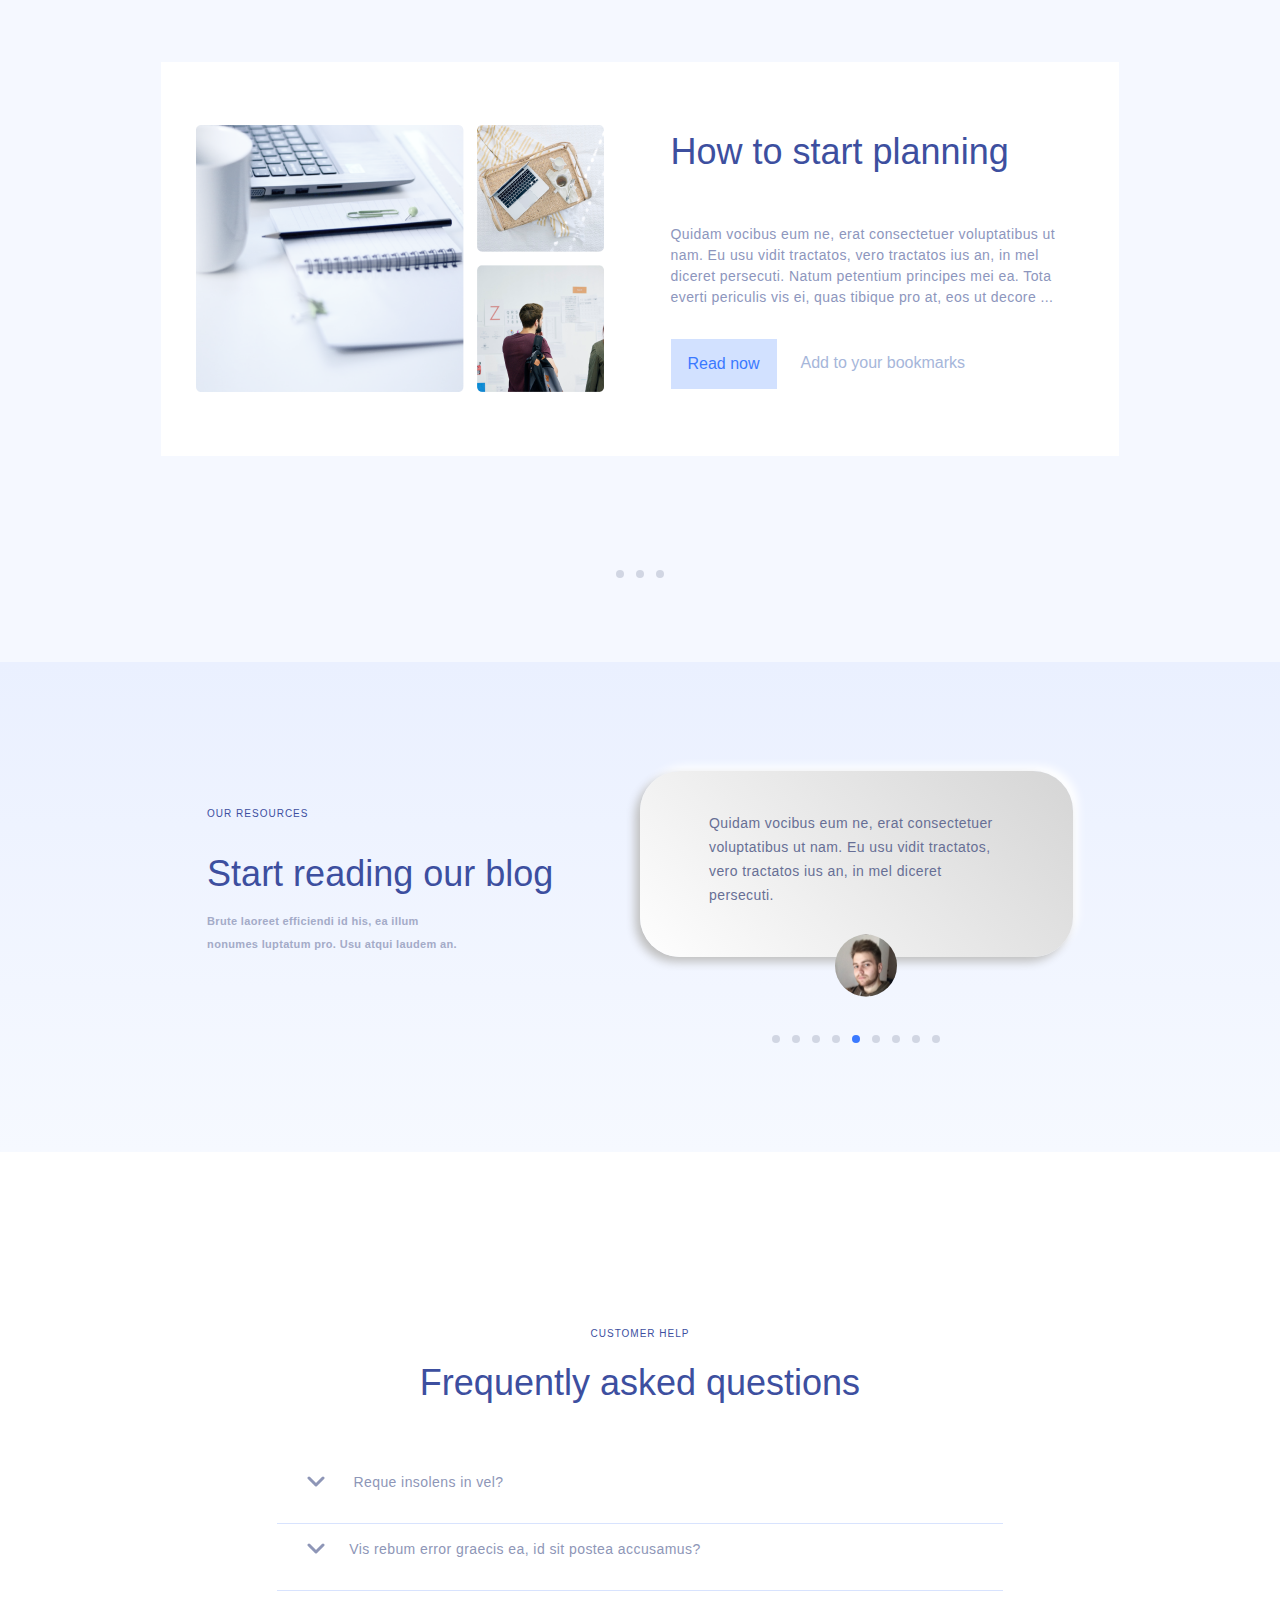
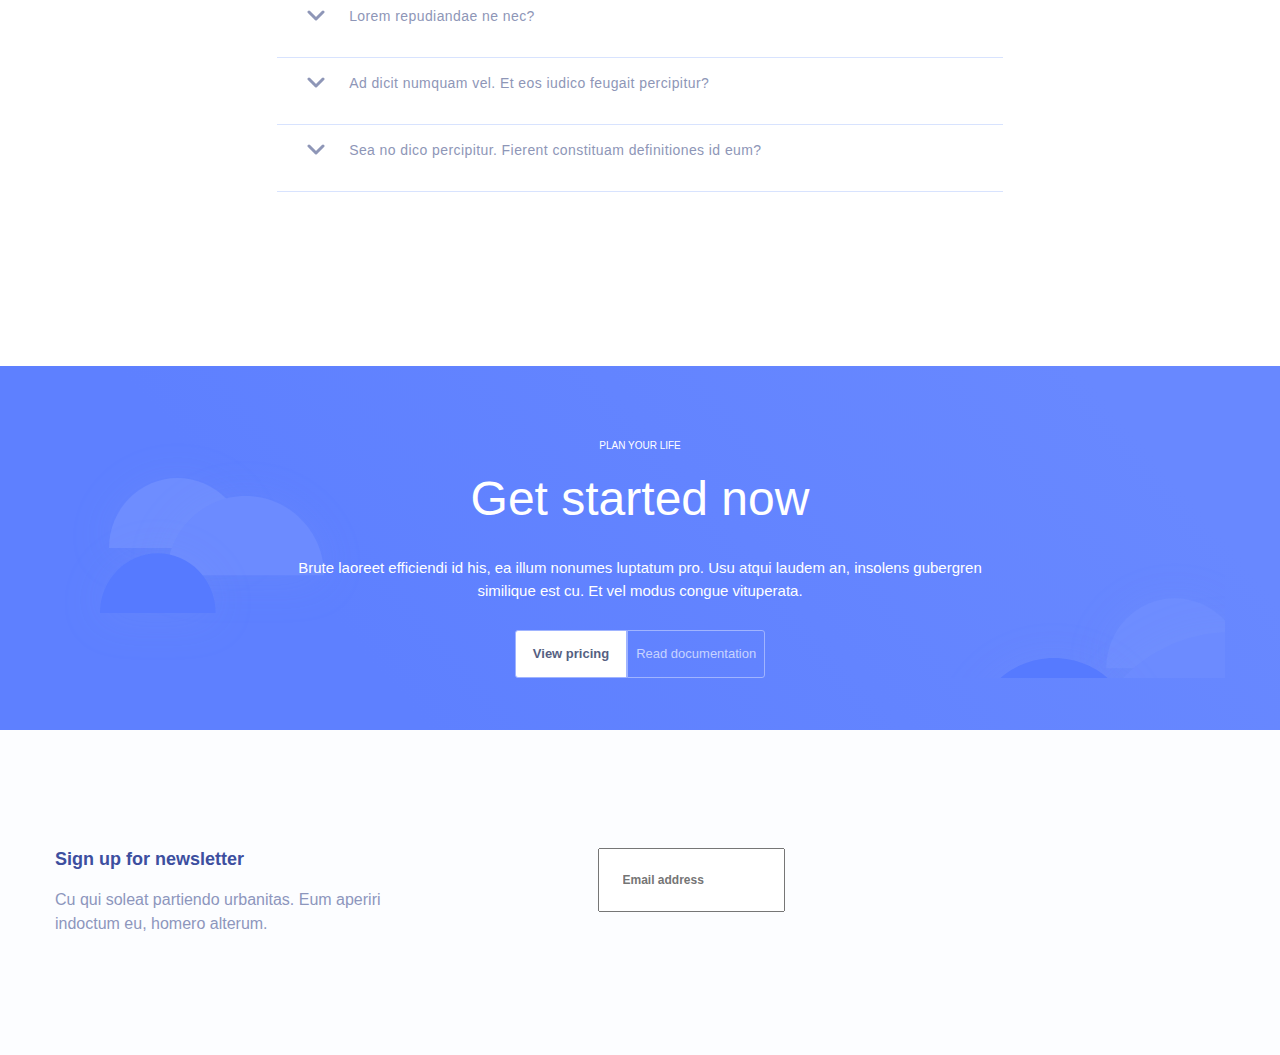
==== commit ec7b7561: "update section" ====
--- a/html/index.html
+++ b/html/index.html
@@ -1,5 +1,5 @@
 <!doctype html>
-<html lang="en">
+<html lang="en" xmlns="http://www.w3.org/1999/html">
 <head>
     <meta charset="UTF-8">
     <meta name="viewport"
@@ -84,7 +84,6 @@
     </div>
 </header>
 
-
 <main>
     <section class="chart">
         <div class="chart__clouds-bg">
@@ -199,7 +198,7 @@
                     </div>
                 </div>
                 <div class="plan-manage__picture">
-                    <img src="../assets/img/illustration.svg" alt="picture" class="plan-manage__picture-img">
+                    <img src="../assets/img/illustration.png" alt="picture" class="plan-manage__picture-img">
                 </div>
             </div>
         </div>
@@ -338,9 +337,11 @@
                         </div>
                         <div class="blog__main-right-side d-flex flex-direction-colum">
                             <h3 class="blog__main-right-side-title">How to start planning</h3>
-                            <p class="blog__main-right-side-text">Quidam vocibus eum ne, erat consectetuer voluptatibus ut
+                            <p class="blog__main-right-side-text">Quidam vocibus eum ne, erat consectetuer voluptatibus
+                                ut
                                 nam. Eu usu vidit tractatos, vero tractatos ius an, in mel diceret persecuti. Natum
-                                petentium principes mei ea. Tota everti periculis vis ei, quas tibique pro at, eos ut decore
+                                petentium principes mei ea. Tota everti periculis vis ei, quas tibique pro at, eos ut
+                                decore
                                 ...
                             </p>
                             <div class="blog__main-right-side-buttons d-flex">
@@ -358,9 +359,166 @@
             </div>
         </div>
     </section>
+    <section class="customers">
+        <div class="container">
+            <div class="customers__wrapper d-flex">
+
+                <div class="customers__left-side">
+                    <h3 class="customers__left-side-title">OUR RESOURCES</h3>
+                    <h2 class="customers__left-side-description">Start reading our blog</h2>
+                    <p class="customers__left-side-description-text">Brute laoreet efficiendi id his, ea illum
+                        nonumes luptatum pro. Usu atqui laudem an.
+                    </p>
+                </div>
+                <div class="customers__right-side">
+                    <div class="customers__right-side-top">
+                        <div class="background">
+                            <p class="customers__right-side-top-text">
+                                Quidam vocibus eum ne, erat consectetuer voluptatibus ut nam. Eu usu vidit tractatos,
+                                vero tractatos ius an, in mel diceret persecuti.
+                            </p>
+                        </div>
+                    </div>
+                    <div class="customers__right-side-bottom">
+                        <div class="d-flex justify-content-center">
+                            <button class="buttons-small-dot"></button>
+                            <button class="buttons-small-dot"></button>
+                            <button class="buttons-small-dot"></button>
+                            <button class="buttons-small-dot"></button>
+                            <button class="buttons-small-dot-active"></button>
+                            <button class="buttons-small-dot"></button>
+                            <button class="buttons-small-dot"></button>
+                            <button class="buttons-small-dot"></button>
+                            <button class="buttons-small-dot"></button>
+                        </div>
+                    </div>
+                </div>
+            </div>
+        </div>
+    </section>
+    <section class="questions">
+        <div class="container">
+            <div class="questions__wrapper d-flex flex-direction-colum">
+                <div class="questions__header">
+                    <div class="questions__header-title">Customer help</div>
+                    <div class="questions__header-description">Frequently asked questions</div>
+                </div>
+                <div class="questions__main d-flex flex-direction-colum">
+                    <details>
+                        <summary>
+                            Reque insolens in vel?
+                        </summary>
+                        <div class="d-flex details-content">
+                            <span class="span-1">
+                             Quidam vocibus eum ne, erat consectetuer voluptatibus ut nam. Eu usu vidit tractatos,
+                             vero tractatos ius an, in mel diceret persecuti.
+                            </span>
+                            <span class="span-2 d-flex justify-content-center align-items-center">
+                                <button>Go to documentation</button>
+                            </span>
+                        </div>
+                    </details>
+                    <hr class="questions__main-line">
+                    <details>
+                        <summary>Vis rebum error graecis ea, id sit postea accusamus?</summary>
+                        <div class="d-flex details-content">
+                            <span class="span-1">
+                             Quidam vocibus eum ne, erat consectetuer voluptatibus ut nam. Eu usu vidit tractatos,
+                             vero tractatos ius an, in mel diceret persecuti.
+                            </span>
+                            <span class="span-2 d-flex justify-content-center align-items-center">
+                                <button>Go to documentation</button>
+                            </span>
+                        </div>
+                    </details>
+                    <hr class="questions__main-line">
+                    <details>
+                        <summary>Lorem repudiandae ne nec?</summary>
+                        <div class="d-flex details-content">
+                            <span class="span-1">
+                             Quidam vocibus eum ne, erat consectetuer voluptatibus ut nam. Eu usu vidit tractatos,
+                             vero tractatos ius an, in mel diceret persecuti.
+                            </span>
+                            <span class="span-2 d-flex justify-content-center align-items-center">
+                                <button>Go to documentation</button>
+                            </span>
+                        </div>
+                    </details>
+                    <hr class="questions__main-line">
+                    <details>
+                        <summary>Ad dicit numquam vel. Et eos iudico feugait percipitur?</summary>
+                        <div class="d-flex details-content">
+                               <span class="span-1">
+                             Quidam vocibus eum ne, erat consectetuer voluptatibus ut nam. Eu usu vidit tractatos,
+                             vero tractatos ius an, in mel diceret persecuti.
+                            </span>
+                            <span class="span-2 d-flex justify-content-center align-items-center">
+                                <button>Go to documentation</button>
+                            </span>
+                        </div>
+                    </details>
+                    <hr class="questions__main-line">
+                    <details>
+                        <summary>Sea no dico percipitur. Fierent constituam definitiones id eum?</summary>
+                        <div class="d-flex details-content">
+                             <span class="span-1">
+                               Quidam vocibus eum ne, erat consectetuer voluptatibus ut nam. Eu usu vidit tractatos,
+                               vero tractatos ius an, in mel diceret persecuti.
+                            </span>
+                            <span class="span-2 d-flex justify-content-center align-items-center">
+                                <button>Go to documentation</button>
+                             </span>
+                        </div>
+                    </details>
+                    <hr class="questions__main-line">
+                </div>
+            </div>
+        </div>
+    </section>
+    <section class="get-started">
+        <div class="container">
+            <div class="background">
+                <div class="d-flex flex-direction-colum align-items-center">
+                    <h3 class="get-started__description">PLAN YOUR LIFE</h3>
+                    <h2 class="get-started__title">
+                        Get
+                        <span class="get-started__title-span">
+                            started
+                        </span>
+                        now
+                    </h2>
+                    <p class="get-started__description-text">
+                        Brute laoreet efficiendi id his, ea illum nonumes luptatum pro. Usu atqui laudem an, insolens
+                        gubergren similique est cu. Et vel modus congue vituperata.
+                    </p>
+                    <div class="get-started__buttons d-flex">
+                        <button class="get-started__first-button">View pricing</button>
+                        <button class="get-started__second-button">Read documentation</button>
+                    </div>
+                </div>
+            </div>
+        </div>
+    </section>
+    <section class="new-letter">
+        <div class="container">
+            <div class="background">
+                <div class="d-flex">
+                    <div class="new-letter__info flex-direction-colum">
+                        <h2 class="new-letter__title">Sign up for newsletter</h2>
+                        <p class="new-letter__description">Cu qui soleat partiendo urbanitas. Eum aperiri indoctum eu,
+                            homero alterum.
+                        </p>
+                    </div>
+                    <form>
+                        <label>
+                            <input type="email" placeholder="Email address">
+                        </label>
+                    </form>
+                </div>
+            </div>
+        </div>
+    </section>
 </main>
-
-
 <footer>
 
 </footer>
--- a/css/style.css
+++ b/css/style.css
@@ -131,6 +131,7 @@
   font-weight: 400;
 }
 
+.container,
 .container-first,
 .container-third,
 .container-second,
@@ -141,6 +142,10 @@
   padding: 0 15px;
   margin: 0 auto;
   width: 100%;
+}
+
+.container {
+  max-width: 1236px;
 }
 
 .container-first {
@@ -621,26 +626,23 @@
   }
 }
 .plan-manage {
+  padding: 170px 0;
   width: 100vw;
-  height: 776px;
   background-color: #F5F8FF;
-  position: relative;
   overflow: hidden;
 }
 .plan-manage__info {
   width: 50%;
-  padding-top: 208px;
+  padding: 38px 0 46px;
 }
 .plan-manage__picture {
-  padding-top: 170px;
-  position: absolute;
-  right: 0;
   perspective: 1500px;
   transform-style: preserve-3d;
   perspective-origin: 1px;
 }
 .plan-manage__picture-img {
-  transform: rotateY(-35deg) rotateX(15deg);
+  min-width: 650px;
+  transform: rotateY(-45deg) rotateX(10deg);
 }
 .plan-manage__description {
   font-size: 10px;
@@ -707,51 +709,32 @@
   box-shadow: none;
 }
 
-@media (max-width: 1399px) {
-  .container-third {
-    max-width: 918px;
-  }
-  .plan-manage {
-    height: 550px;
-  }
-  .plan-manage__info {
-    padding-top: 95px;
-    align-items: center;
-  }
-  .plan-manage__picture {
-    width: 50%;
-    padding-top: 65px;
-  }
-  .plan-manage__description-text {
-    width: 100%;
-  }
-}
-@media (max-width: 1199px) {
+@media (max-width: 1250px) {
   .container-third {
     max-width: 992px;
   }
-}
-@media (max-width: 991px) {
-  .container-third {
-    max-width: 768px;
-  }
-  .plan-manage__picture {
-    display: none;
+  .plan-manage {
+    padding: 50px 0 0 0;
+  }
+}
+@media (max-width: 1100px) {
+  .plan-manage__media {
+    flex-direction: column;
+    align-items: center;
   }
 }
 @media (max-width: 767px) {
-  .container-third {
-    max-width: 576px;
-  }
   .plan-manage__info {
-    width: 80%;
+    width: 100%;
     text-align: center;
     align-items: center;
   }
-  .plan-manage__picture {
-    width: 60%;
-    padding-top: 60%;
-    left: 18%;
+  .plan-manage__description-text {
+    width: 80%;
+    margin: 0 auto;
+  }
+  .plan-manage__picture img {
+    min-width: 400px;
   }
   .plan-manage__media {
     justify-content: center;
@@ -1119,8 +1102,9 @@
   padding-top: 100px;
 }
 .blog__footer-button {
-  width: 12px;
-  height: 12px;
+  padding: 0;
+  width: 8px;
+  height: 8px;
   border-radius: 10px;
   background: #D1D6E3;
   border: unset;
@@ -1153,7 +1137,7 @@
     justify-content: center;
   }
   .blog__main-right-side-text {
-    width: 100%;
+    width: 80%;
   }
   .blog__main-right-side-buttons {
     flex-wrap: wrap;
@@ -1190,20 +1174,376 @@
     justify-content: center;
   }
 }
+.customers {
+  padding: 109px 0;
+  background: linear-gradient(180deg, #EAF0FF 0%, #F6F9FF 100%);
+  transition: 3s;
+}
+.customers__wrapper {
+  width: 74%;
+  margin: 0 auto;
+}
+.customers__left-side {
+  width: 50%;
+}
+.customers__left-side-title {
+  font-weight: 500;
+  font-size: 10px;
+  line-height: 12px;
+  letter-spacing: 0.1em;
+  text-transform: uppercase;
+  color: #3D4F9F;
+  padding: 37px 0 31px;
+}
+.customers__left-side-description {
+  font-family: "Quicksand", sans-serif;
+  font-weight: 500;
+  font-size: 36px;
+  line-height: 45px;
+  color: #3D4F9F;
+  padding-bottom: 14px;
+}
+.customers__left-side-description-text {
+  font-family: "Open Sans", sans-serif;
+  font-weight: 600;
+  font-size: 11px;
+  line-height: 23px;
+  letter-spacing: 0.03em;
+  color: #A4ABC8;
+  width: 60%;
+  padding-bottom: 68px;
+}
+.customers__right-side {
+  width: 50%;
+}
+.customers__right-side-top .background {
+  background: linear-gradient(225deg, #d5d5d5, #fefefe);
+  padding: 40px 71px 50px 69px;
+  position: relative;
+  box-shadow: -5px 5px 10px #c0c0c0, 5px -5px 10px #fff;
+  border-radius: 40px;
+}
+.customers__right-side-top .background:after {
+  content: url("/assets/img/photo-head.svg");
+  display: block;
+  position: absolute;
+  bottom: -25%;
+  left: 45%;
+}
+.customers__right-side-top-text {
+  font-size: 14px;
+  line-height: 24px;
+  letter-spacing: 0.03em;
+  color: #676F95;
+}
+.customers__right-side-bottom {
+  padding-top: 78px;
+}
+.customers .buttons-small-dot,
+.customers .buttons-small-dot-active {
+  width: 8px;
+  height: 8px;
+  border-radius: 5px;
+  background: #D1D6E3;
+  border: unset;
+  margin: 0 6px;
+  padding: 0;
+}
+.customers .buttons-small-dot:hover,
+.customers .buttons-small-dot-active:hover {
+  background: #5283FF;
+}
+.customers .buttons-small-dot:active,
+.customers .buttons-small-dot-active:active {
+  background: #5283FF;
+}
+.customers .buttons-small-dot-active {
+  background-color: #3A79FF;
+}
+
+@media (max-width: 1280px) {
+  .container {
+    max-width: 1200px;
+  }
+}
+@media (max-width: 1199px) {
+  .container {
+    max-width: 992px;
+  }
+  .customers {
+    padding: 70px 0;
+  }
+  .customers__wrapper {
+    flex-direction: column;
+    align-items: center;
+    text-align: center;
+  }
+  .customers__left-side {
+    width: 80%;
+  }
+  .customers__left-side-description-text {
+    margin: 0 auto;
+  }
+  .customers__right-side {
+    width: 80%;
+  }
+}
 @media (max-width: 767px) {
   .container {
     max-width: 576px;
   }
+  .customers__wrapper {
+    width: 100%;
+  }
 }
 @media (max-width: 576px) {
   .container {
     max-width: 320px;
   }
-}
-@media (max-width: 320px) {
+  .customers {
+    padding: 35px 0;
+  }
+  .customers__left-side {
+    width: 100%;
+  }
+  .customers__left-side-title {
+    padding: 25px 0 25px;
+  }
+  .customers__left-side-description {
+    font-weight: 700;
+    font-size: 24px;
+  }
+  .customers__right-side {
+    width: 100%;
+  }
+  .customers__right-side-top .background {
+    padding: 20px 10px 50px;
+  }
+  .customers__right-side-top .background:after {
+    bottom: -5%;
+    left: 80%;
+  }
+}
+.questions {
+  padding: 176px 0 174px;
+}
+.questions__wrapper {
+  width: 62%;
+  margin: 0 auto;
+}
+.questions__header {
+  text-align: center;
+}
+.questions__header-title {
+  font-weight: 500;
+  font-size: 10px;
+  line-height: 12px;
+  letter-spacing: 0.1em;
+  text-transform: uppercase;
+  color: #3D4F9F;
+  padding-bottom: 20px;
+}
+.questions__header-description {
+  font-family: "Quicksand", sans-serif;
+  font-weight: 500;
+  font-size: 36px;
+  line-height: 45px;
+  color: #3D4F9F;
+  padding-bottom: 68px;
+}
+.questions__main {
+  gap: 16px;
+}
+.questions__main details {
+  cursor: pointer;
+  font-weight: 500;
+  font-size: 14px;
+  line-height: 19px;
+  letter-spacing: 0.03em;
+  color: #8E96B7;
+}
+.questions__main details[open] summary::before {
+  content: url("/assets/img/up.svg");
+}
+.questions__main details[open] summary {
+  color: #495274;
+  font-family: "Quicksand", sans-serif;
+  font-weight: 700;
+  font-size: 15px;
+}
+.questions__main details .span-1 {
+  display: block;
+  margin-left: 90px;
+  width: 50%;
+}
+.questions__main details .span-2 {
+  width: 50%;
+}
+.questions__main details .span-2 button {
+  font-family: "Quicksand", sans-serif;
+  font-weight: 500;
+  font-size: 13px;
+  color: #7382A3;
+  border: none;
+  border-radius: 2px;
+  padding: 13px 14px 13px 15px;
+  background-color: #E8ECF4;
+}
+.questions__main details .span-2 button:active {
+  border: 1px solid #7382A3;
+}
+.questions__main details summary {
+  padding-bottom: 15px;
+  transition: 1.2s;
+}
+.questions__main details summary::marker {
+  color: white;
+}
+.questions__main details summary::before {
+  content: url("/assets/img/down.svg");
+  margin: 0 24px 0 15px;
+}
+.questions__main-line {
+  background-color: #D8E3FE;
+  margin: 0;
+  height: 1px;
+  width: 100%;
+  border: 0;
+}
+
+@media (max-width: 991px) {
+  .container {
+    max-width: 768px;
+  }
+  .questions__wrapper {
+    width: 100%;
+  }
+}
+@media (max-width: 767px) {
+  .container {
+    max-width: 576px;
+  }
+  details .details-content {
+    flex-direction: column;
+    align-items: center;
+    gap: 10px;
+  }
+  details .details-content .span-1 {
+    width: 80%;
+  }
+}
+@media (max-width: 576px) {
   .container {
     max-width: 320px;
   }
+  .questions {
+    padding: 60px 0;
+  }
+  .questions__header-description {
+    font-size: 30px;
+    padding-bottom: 50px;
+  }
+  .questions__main details {
+    text-align: center;
+  }
+  .questions__main details .span-1 {
+    margin-left: 30px;
+  }
+  .questions__main details .span-2 button {
+    padding: 8px;
+    border: 1px solid #7382A3;
+  }
+  .questions__main details summary {
+    position: relative;
+  }
+  .questions__main details summary::before {
+    top: 0;
+    left: -19px;
+    position: absolute;
+  }
+}
+.get-started {
+  padding: 72px 0 52px;
+  background: linear-gradient(229.32deg, #6888FF 12.77%, #5E80FF 73.11%);
+}
+.get-started .background {
+  background: url("/assets/img/big-blue-clouds.svg");
+}
+.get-started__description {
+  font-size: 10px;
+  font-weight: 500;
+  color: #fff;
+  padding-bottom: 16px;
+}
+.get-started__title {
+  font-family: "Quicksand", sans-serif;
+  font-weight: 300;
+  font-size: 48px;
+  line-height: 60px;
+  color: #fff;
+  padding-bottom: 28px;
+}
+.get-started__title-span {
+  font-weight: 500;
+}
+.get-started__description-text {
+  width: 59%;
+  font-weight: 400;
+  font-size: 15px;
+  color: #fff;
+  padding-bottom: 28px;
+  text-align: center;
+}
+.get-started__buttons {
+  font-family: "Quicksand", sans-serif;
+  font-size: 13px;
+}
+.get-started__first-button {
+  font-weight: 700;
+  padding: 13px 17px;
+  color: #565F82;
+  background: #fff;
+  border-radius: 3px 0 0 3px;
+  border: 1px solid #A0B4FF;
+}
+.get-started__first-button:active {
+  background: transparent;
+  color: #fff;
+  box-shadow: 0 5px 15px rgba(188, 199, 255, 0.75);
+}
+.get-started__second-button {
+  padding: 13px 8px;
+  color: #C7D3FF;
+  border-radius: 0 3px 3px 0;
+  border: 1px solid #A0B4FF;
+  background: transparent;
+}
+.get-started__second-button:active {
+  color: #fff;
+  box-shadow: 0 5px 15px rgba(188, 199, 255, 0.75);
+}
+
+.new-letter {
+  padding: 118px 0 119px;
+  background: #FCFDFF;
+}
+.new-letter__title {
+  font-family: "Quicksand", sans-serif;
+  font-weight: 700;
+  font-size: 18px;
+  color: #3D4F9F;
+  line-height: 22.5px;
+  padding-bottom: 18px;
+}
+.new-letter__description {
+  color: #8D96BD;
+  width: 60.5%;
+}
+.new-letter input {
+  font-family: "Quicksand", sans-serif;
+  font-weight: 700;
+  font-size: 12px;
+  padding: 21px 0 21px 23px;
 }
 
 /*# sourceMappingURL=style.css.map */
